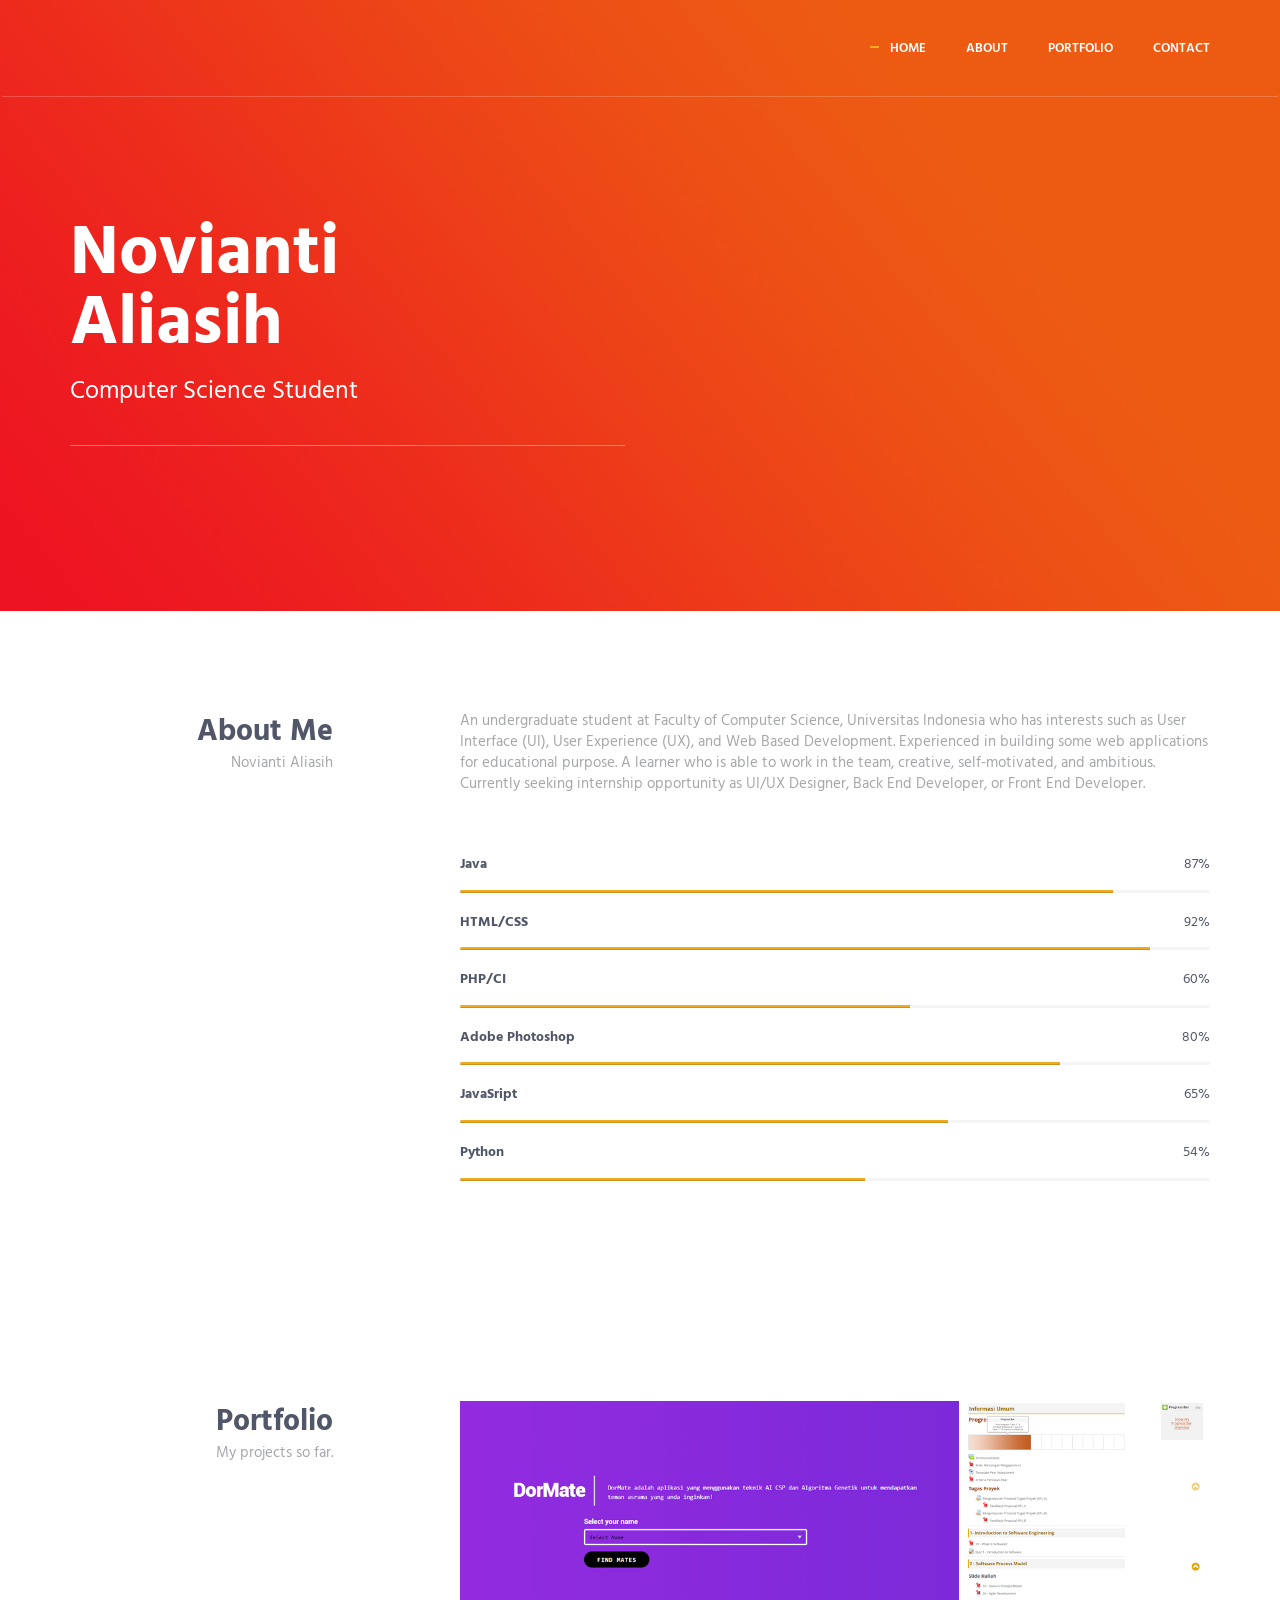
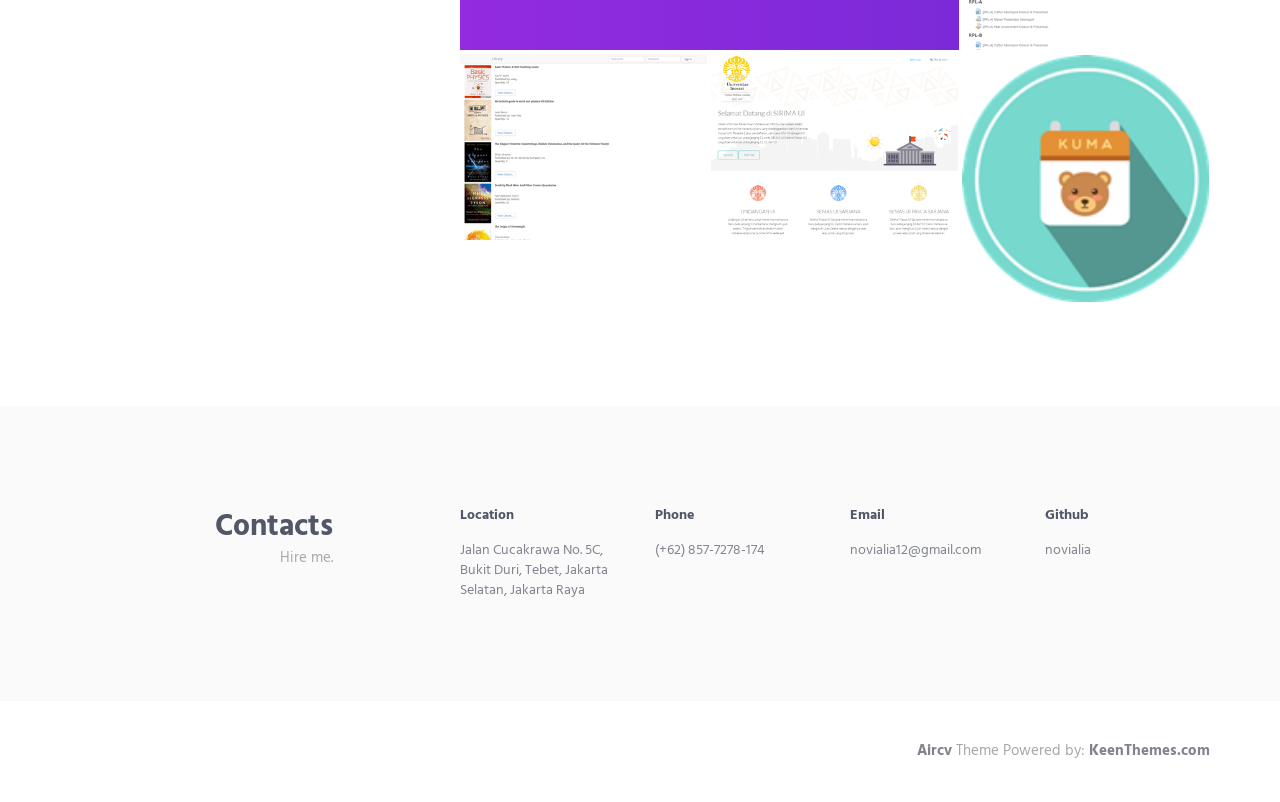
==== index.html @ d94bb540 "update specialties - portfolio" ====
<!DOCTYPE html>
<!-- ==============================
    Project:        Metronic "Aircv" Frontend Freebie - Responsive HTML Template Based On Twitter Bootstrap 3.3.4
    Version:        1.0
    Author:         KeenThemes
    Primary use:    Corporate, Business Themes.
    Email:          support@keenthemes.com
    Follow:         http://www.twitter.com/keenthemes
    Like:           http://www.facebook.com/keenthemes
    Website:        http://www.keenthemes.com
    Premium:        Premium Metronic Admin Theme: http://themeforest.net/item/metronic-responsive-admin-dashboard-template/4021469?ref=keenthemes
================================== -->
<html lang="en" class="no-js">
    <!-- BEGIN HEAD -->
    <head>
        <meta charset="utf-8"/>
        <title>Novianti Aliasih - Portfolio</title>
        <meta http-equiv="X-UA-Compatible" content="IE=edge">
        <meta content="width=device-width, initial-scale=1" name="viewport"/>
        <meta content="" name="description"/>
        <meta content="" name="author"/>

        <!-- GLOBAL MANDATORY STYLES -->
        <link href="http://fonts.googleapis.com/css?family=Hind:300,400,500,600,700" rel="stylesheet" type="text/css">
        <link href="vendor/simple-line-icons/css/simple-line-icons.css" rel="stylesheet" type="text/css"/>
        <link href="vendor/bootstrap/css/bootstrap.min.css" rel="stylesheet" type="text/css"/>

        <!-- PAGE LEVEL PLUGIN STYLES -->
        <link href="css/animate.css" rel="stylesheet">

        <!-- THEME STYLES -->
        <link href="css/layout.min.css" rel="stylesheet" type="text/css"/>

        <!-- Favicon -->
        <link rel="shortcut icon" href="favicon.ico"/>
    </head>
    <!-- END HEAD -->

    <!-- BODY -->
    <body id="body" data-spy="scroll" data-target=".header">

        <!--========== HEADER ==========-->
        <header class="header navbar-fixed-top">
            <!-- Navbar -->
            <nav class="navbar" role="navigation">
                <div class="container">
                    <!-- Brand and toggle get grouped for better mobile display -->
                    <div class="menu-container js_nav-item">
                        <button type="button" class="navbar-toggle" data-toggle="collapse" data-target=".nav-collapse">
                            <span class="sr-only">Toggle navigation</span>
                            <span class="toggle-icon"></span>
                        </button>

                        <!-- Logo -->
                        <!-- End Logo -->
                    </div>

                    <!-- Collect the nav links, forms, and other content for toggling -->
                    <div class="collapse navbar-collapse nav-collapse">
                        <div class="menu-container">
                            <ul class="nav navbar-nav navbar-nav-right">
                                <li class="js_nav-item nav-item"><a class="nav-item-child nav-item-hover" href="#body">Home</a></li>
                                <li class="js_nav-item nav-item"><a class="nav-item-child nav-item-hover" href="#about">About</a></li>
                                <li class="js_nav-item nav-item"><a class="nav-item-child nav-item-hover" href="#work">Portfolio</a></li>
                                <li class="js_nav-item nav-item"><a class="nav-item-child nav-item-hover" href="#contact">Contact</a></li>
                            </ul>
                        </div>
                    </div>
                    <!-- End Navbar Collapse -->
                </div>
            </nav>
            <!-- Navbar -->
        </header>
        <!--========== END HEADER ==========-->

        <!--========== SLIDER ==========-->
        <div class="promo-block parallax-window" data-parallax="scroll" data-image-src="img/1920x1080/aaa.png">
            <div class="container">
                <div class="row">
                    <div class="col-sm-6">
                        <div class="promo-block-divider">
                            <h1 class="promo-block-title">Novianti <br/> Aliasih</h1>
                            <p class="promo-block-text">Computer Science Student</p>
                        </div>
                        <!-- <ul class="list-inline">
                            <li><a href="https://twitter.com/keenthemes" class="social-icons"><i class="icon-social-facebook"></i></a></li>
                            <li><a href="https://twitter.com/keenthemes" class="social-icons"><i class="icon-social-twitter"></i></a></li>
                            <li><a href="https://dribbble.com/keenthemes" class="social-icons"><i class="icon-social-dribbble"></i></a></li>
                            <li><a href="https://www.behance.net/keenthemes" class="social-icons"><i class="icon-social-behance"></i></a></li>
                            <li><a href="https://www.behance.net/keenthemes" class="social-icons"><i class="icon-social-linkedin"></i></a></li>
                        </ul> -->
                    </div>
                </div>
                <!--// end row -->
            </div>
        </div>
        <!--========== SLIDER ==========-->

        <!--========== PAGE LAYOUT ==========-->
        <!-- About -->
        <div id="about">
            <div class="container content-lg">
                <div class="row">
                    <div class="col-sm-3 sm-margin-b-30">
                        <div class="text-right sm-text-left">
                            <h2 class="margin-b-0">About Me</h2>
                            <p>Novianti Aliasih</p>
                        </div>
                    </div>
                    <div class="col-sm-8 col-sm-offset-1">
                        <div class="margin-b-60">
                            <p>An undergraduate student at Faculty of Computer Science, Universitas Indonesia who has interests such as User Interface (UI), User Experience (UX), and Web Based Development. Experienced in building some web applications for educational purpose. A learner who is able to work in the team, creative, self-motivated, and ambitious. Currently seeking internship opportunity as UI/UX Designer, Back End Developer, or Front End Developer. 
</p>
                        </div>

                        <!-- Progress Box -->
                        <div class="progress-box">
                            <h5>Java <span class="color-heading pull-right">87%</span></h5>
                            <div class="progress">
                                <div class="progress-bar bg-color-base" role="progressbar" data-width="87"></div>
                            </div>
                        </div>
                        <div class="progress-box">
                            <h5>HTML/CSS <span class="color-heading pull-right">92%</span></h5>
                            <div class="progress">
                                <div class="progress-bar bg-color-base" role="progressbar" data-width="92"></div>
                            </div>
                        </div>
                        <div class="progress-box">
                            <h5>PHP/CI <span class="color-heading pull-right">60%</span></h5>
                            <div class="progress">
                                <div class="progress-bar bg-color-base" role="progressbar" data-width="60"></div>
                            </div>
                        </div>
                        <div class="progress-box">
                            <h5>Adobe Photoshop <span class="color-heading pull-right">80%</span></h5>
                            <div class="progress">
                                <div class="progress-bar bg-color-base" role="progressbar" data-width="80"></div>
                            </div>
                        </div>
                        <div class="progress-box">
                            <h5>JavaSript <span class="color-heading pull-right">65%</span></h5>
                            <div class="progress">
                                <div class="progress-bar bg-color-base" role="progressbar" data-width="65"></div>
                            </div>
                        </div>
                        <div class="progress-box">
                            <h5>Python <span class="color-heading pull-right">54%</span></h5>
                            <div class="progress">
                                <div class="progress-bar bg-color-base" role="progressbar" data-width="54"></div>
                            </div>
                        </div>
                        <!-- End Progress Box -->
                    </div>
                </div>
                <!--// end row -->
            </div>
        </div>
        <!-- End About -->

        <!-- Experience -->
        <!-- End Experience -->

        <!-- Work -->
        <div id="work">
            <div class="container content-lg">
                <div class="row">
                    <div class="col-sm-3 sm-margin-b-30">
                        <div class="text-right sm-text-left">
                            <h2 class="margin-b-0">Portfolio</h2>
                            <p>My projects so far.</p>
                        </div>
                    </div>
                    <div class="col-sm-8 col-sm-offset-1">
                        <!-- Masonry Grid -->
                        <div class="masonry-grid row row-space-2">
                            <div class="masonry-grid-sizer col-xs-6 col-sm-6 col-md-1"></div>
                            <div class="masonry-grid-item col-xs-12 col-sm-6 col-md-8 margin-b-4">
                                <!-- Work -->
                                <div class="work work-popup-trigger">
                                    <div class="work-overlay">
                                        <img class="full-width img-responsive" src="img/800x400/dormate.png" alt="Portfolio Image">
                                    </div>
                                    <div class="work-popup-overlay">
                                        <div class="work-popup-content">
                                            <a href="javascript:void(0);" class="work-popup-close">Hide</a>
                                            <div class="margin-b-30">
                                                <h3 class="margin-b-5">DorMate</h3>
                                                <span>Web application.</span>
                                            </div>
                                            <div class="row">
                                                <div class="col-sm-12 sm-margin-b-20">
                                                    <!-- <div class="margin-t-10 sm-margin-t-0"> -->
                                                        <p>DorMate is a web-based application that gives student a recommendation of other students who meet the criteria as a dorm mate (dorm mate) based on the level of compatibilities that each student desires. This application is made for a course porject, which is Intelligent System, using Java, HTML/CSS, Spring, and Miligram. I contributed as Back End Developer.</p>
                                                        <p>Date: Sep - Nov 2017 </p>
                                                        <ul class="list-inline work-popup-tag">
                                                            <li class="work-popup-tag-item"><a class="work-popup-tag-link" href="https://github.com/novialia/Turtlez">Github</a></li>
                                                        </ul>
                                                    <!-- </div> -->
                                                </div>
                                            </div>
                                        </div>
                                    </div>
                                </div>
                                <!-- End Work -->
                            </div>
                            <div class="masonry-grid-item col-xs-12 col-sm-6 col-md-4 margin-b-4">
                                <!-- Work -->
                                <div class="work work-popup-trigger">
                                    <div class="work-overlay">
                                        <img class="full-width img-responsive" src="img/397x400/artboard.png" alt="Portfolio Image">
                                    </div>
                                    <div class="work-popup-overlay">
                                        <div class="work-popup-content">
                                            <a href="javascript:void(0);" class="work-popup-close">Hide</a>
                                            <div class="margin-b-30">
                                                <h3 class="margin-b-5">Plugin SCELE Fasilkom UI</h3>
                                                <span>UI/UX Designer</span>
                                            </div>
                                            <div class="row">
                                                <div class="col-sm-12 sm-margin-b-20">
                                                    <!-- <div class="margin-t-10 sm-margin-t-0"> -->
                                                        <p>A click-able prototype (mock-up) of SCELE Fasilkom UI which featured a brand new designed plug-in of Students Progress and Notifications based on Moodle's tools. This prototype is made for a course porject, which is Computer-Assisted Language Learning, using Marvelapp.com. I contributed as UI/UX Designer.</p>
                                                        <p>Date: Sep - Dec 2017</p>
                                                        <ul class="list-inline work-popup-tag">
                                                            <li class="work-popup-tag-item"><a class="work-popup-tag-link" href="https://marvelapp.com/48icdab">Prototype</a></li>
                                                        </ul>
                                   <!--                  </div> -->
                                                </div>
                                                <div class="col-sm-4">
                                                    <div class="margin-t-10 sm-margin-t-0">
                                                    </div>
                                                </div>
                                            </div>
                                        </div>
                                    </div>
                                </div>
                                <!-- End Work -->
                            </div>
                            <div class="masonry-grid-item col-xs-12 col-sm-6 col-md-4 md-margin-b-4">
                                <!-- Work -->
                                <!-- End Work -->
                            </div>
                            <div class="masonry-grid-item col-xs-12 col-sm-6 col-md-4 md-margin-b-4">
                                <!-- Work -->
                                <div class="work work-popup-trigger">
                                    <div class="work-overlay">
                                        <img class="full-width img-responsive" src="img/397x300/ppw.png" alt="Portfolio Image">
                                    </div>
                                    <div class="work-popup-overlay">
                                        <div class="work-popup-content">
                                            <a href="javascript:void(0);" class="work-popup-close">Hide</a>
                                            <div class="margin-b-30">
                                                <h3 class="margin-b-5">Library</h3>
                                                <span>Web application</span>
                                            </div>
                                            <div class="row">
                                                <div class="col-sm-12 sm-margin-b-20">
                                                     <p>Library is a web-based application that lets you add, borrow and return books based on your role and the database. This application is made for a course porject, which is Web Programming, using HTML/CSS, PHP, and CI. I contributed as Back End and Front End Developer. </p>
                                                        <p>Date: Dec 2016</p>
                                                        <ul class="list-inline work-popup-tag">
                                                            <li class="work-popup-tag-item"><a class="work-popup-tag-link" href="https://github.com/novialia/PPW_Library">Github</a></li>
                                                        </ul>
                                                </div>
                                                <div class="col-sm-4">
                                                </div>
                                            </div>
                                        </div>
                                    </div>
                                </div>
                                <!-- End Work -->
                            </div>
                            <div class="masonry-grid-item col-xs-12 col-sm-6 col-md-4">
                                <!-- Work -->
                                <div class="work work-popup-trigger">
                                    <div class="work-overlay">
                                        <img class="full-width img-responsive" src="img/397x300/sirima.png" alt="Portfolio Image">
                                    </div>
                                    <div class="work-popup-overlay">
                                        <div class="work-popup-content">
                                            <a href="javascript:void(0);" class="work-popup-close">Hide</a>
                                            <div class="margin-b-30">
                                                <h3 class="margin-b-5">SIRIMA UI</h3>
                                                <span>Web application</span>
                                            </div>
                                            <div class="row">
                                                <div class="col-sm-12 sm-margin-b-20">
                                                        <p>The Student Acceptance Information System (SIRIMA) is a web-based application made for a new student enrollment system. This application is made for a course porject, which is System Database, using Java, HTML/CSS, Materialize, PHP, and SQL. I contributed as Back End Developer.</p>
                                                        <p>Date: May 2017</p>
                                                        <ul class="list-inline work-popup-tag">
                                                            <li class="work-popup-tag-item"><a class="work-popup-tag-link" href="https://github.com/faridansa/TKBasdat">Github</a></li>
                                                        </ul>
                                                </div>
                                                <div class="col-sm-4">
                                                    <div class="margin-t-10 sm-margin-t-0">
                                                    </div>
                                                </div>
                                            </div>
                                        </div>
                                    </div>
                                </div>
                                <!-- End Work -->
                            </div>
                            <div class="masonry-grid-item col-xs-12 col-sm-6 col-md-4 margin-b-4">
                                <!-- Work -->
                                <div class="work work-popup-trigger">
                                    <div class="work-overlay">
                                        <img class="full-width img-responsive" src="img/397x300/kumalogo.png" alt="Portfolio Image">
                                    </div>
                                    <div class="work-popup-overlay">
                                        <div class="work-popup-content">
                                            <a href="javascript:void(0);" class="work-popup-close">Hide</a>
                                            <div class="margin-b-30">
                                                <h3 class="margin-b-5">KUMA LINE Chatbot</h3>
                                                <span>UI/UX Designer</span>
                                            </div>
                                            <div class="row">
                                                <div class="col-sm-12 sm-margin-b-20">
                                                    <!-- <div class="margin-t-10 sm-margin-t-0"> -->
                                                        <p>A click-able prototype (mock-up) of KUMA LINE Chatbot which is a NLP based chatbot for finding recommendations of perfect meeting schedule based on users daily schedules by performing an algorithm. This prototype is made for a course porject, which is Software Project, using Marvelapp.com. I contributed as UI/UX Designer.</p>
                                                        <p>Date: Sep - Dec 2017</p>
                                                        <ul class="list-inline work-popup-tag">
                                                            <li class="work-popup-tag-item"><a class="work-popup-tag-link" href="https://marvelapp.com/4g930ej">Prototype</a></li>
                                                            <li class="work-popup-tag-item"><a class="work-popup-tag-link" href="https://gitlab.com/PPL2018csui/Kelas-A/Kel-6/">Gitlab</a></li>
                                                        </ul>
                                   <!--                  </div> -->
                                                </div>
                                                <div class="col-sm-4">
                                                    <div class="margin-t-10 sm-margin-t-0">
                                                    </div>
                                                </div>
                                            </div>
                                        </div>
                                    </div>
                                </div>
                                <!-- End Work -->
                            </div>
                        </div>
                        <!-- End Masonry Grid -->
                    </div>
                </div>
                <!--// end row -->
            </div>
        </div>
        <!-- End Work -->
            
        <!-- Contact -->
        <div id="contact">
            <div class="bg-color-sky-light">
                <div class="container content-lg">
                    <div class="row">
                        <div class="col-sm-3 sm-margin-b-30">
                            <div class="text-right sm-text-left">
                                <h2 class="margin-b-0">Contacts</h2>
                                <p>Hire me.</p>
                            </div>
                        </div>
                        <div class="col-sm-8 col-sm-offset-1">
                            <div class="row">
                                <div class="col-md-3 col-xs-6 md-margin-b-30">
                                    <h5>Location</h5>
                                    <a href="http://keenthemes.com/">Jalan Cucakrawa No. 5C, Bukit Duri, Tebet, 
                                    Jakarta Selatan, Jakarta Raya</a>
                                </div>
                                <div class="col-md-3 col-xs-6 md-margin-b-30">
                                    <h5>Phone</h5>
                                    <a href="http://keenthemes.com/">(+62) 857-7278-174</a>
                                </div>
                                <div class="col-md-3 col-xs-6">
                                    <h5>Email</h5>
                                    <a href="mailto:novialia12@gmail.com">novialia12@gmail.com</a>
                                </div>
                                <div class="col-md-3 col-xs-6">
                                    <h5>Github</h5>
                                    <a href="https://github.com/novialia">novialia</a>
                                </div>
                            </div>
                        </div>
                    </div>
                    <!--// end row -->
                </div>
            </div>
        </div>
        <!-- End Contact -->
        <!--========== END PAGE LAYOUT ==========-->

        <!--========== FOOTER ==========-->
        <footer class="footer">
            <div class="content container">
                <div class="row">
                    <div class="col-xs-6">
<!--                         <img class="footer-logo" src="img/logo-dark.png" alt="Aircv Logo"> -->
                    </div>
                    <div class="col-xs-6 text-right sm-text-left">
                        <p class="margin-b-0"><a class="fweight-700"">Aircv</a> Theme Powered by: <a class="fweight-700" href="http://www.keenthemes.com/">KeenThemes.com</a></p>
                    </div>
                </div>
                <!--// end row -->
            </div>
        </footer>
        <!--========== END FOOTER ==========-->

        <!-- Back To Top -->
        <a href="javascript:void(0);" class="js-back-to-top back-to-top">Top</a>

        <!-- JAVASCRIPTS(Load javascripts at bottom, this will reduce page load time) -->
        <!-- CORE PLUGINS -->
        <script src="vendor/jquery.min.js" type="text/javascript"></script>
        <script src="vendor/jquery-migrate.min.js" type="text/javascript"></script>
        <script src="vendor/bootstrap/js/bootstrap.min.js" type="text/javascript"></script>

        <!-- PAGE LEVEL PLUGINS -->
        <script src="vendor/jquery.easing.js" type="text/javascript"></script>
        <script src="vendor/jquery.back-to-top.js" type="text/javascript"></script>
        <script src="vendor/jquery.smooth-scroll.js" type="text/javascript"></script>
        <script src="vendor/jquery.wow.min.js" type="text/javascript"></script>
        <script src="vendor/jquery.parallax.min.js" type="text/javascript"></script>
        <script src="vendor/jquery.appear.js" type="text/javascript"></script>
        <script src="vendor/masonry/jquery.masonry.pkgd.min.js" type="text/javascript"></script>
        <script src="vendor/masonry/imagesloaded.pkgd.min.js" type="text/javascript"></script>

        <!-- PAGE LEVEL SCRIPTS -->
        <script src="js/layout.min.js" type="text/javascript"></script>
        <script src="js/components/progress-bar.min.js" type="text/javascript"></script>
        <script src="js/components/masonry.min.js" type="text/javascript"></script>
        <script src="js/components/wow.min.js" type="text/javascript"></script>

    </body>
    <!-- END BODY -->
</html>
---- css/layout.min.css ----
.link,body{position:relative;font-family:Hind,sans-serif}.btn-theme,p{line-height:1.4}.btn-theme.active.focus,.btn-theme.active:focus,.btn-theme.focus,.btn-theme:active.focus,.btn-theme:active:focus,.btn-theme:focus,:active,:focus,a,a:active,a:focus,a:hover{outline:0}.btn-theme:hover,.progress-box .progress-bar{transition-property:all;transition-timing-function:cubic-bezier(.7,1,.7,1)}.header .nav-item-child,.link,a,body,em,h1,h2,h3,h4,h5,h6,li,li a,p,span{font-family:Hind,sans-serif}.header .nav-item-hover:after,.link:after,.work .work-overlay:before{content:" "}.back-to-top,.header .nav-item-child,.link{text-transform:uppercase}.back-to-top:focus,.back-to-top:hover,.btn-theme.focus,.btn-theme:focus,.btn-theme:hover,.content-wrapper-link,.header .logo-wrap:focus,.header .logo-wrap:hover,a:active,a:focus,a:hover,h1>a:focus,h2>a:focus,h3>a:focus,h4>a:focus,h5>a:focus,h6>a:focus{text-decoration:none}.container-full-width:after,.container-sm:after{clear:both}html{overflow-x:hidden}body,html,html a{-webkit-font-smoothing:antialiased}p{font-size:15px;font-weight:400;color:#a6a7aa;margin-bottom:15px}em,li,li a{font-size:16px;font-weight:500;color:#515769}a{color:#81848f}a:active,a:focus,a:hover{color:#999caa}.link{font-size:13px;font-weight:600}.back-to-top,.form-control,span{font-weight:400}.link:after{position:absolute;top:8px;right:-15px;width:9px;height:2px;background:#EEAA22}span{font-size:14px;color:#bfc1c7}h1,h2,h3,h4,h5,h6{font-weight:700;color:#515769;line-height:1.4;margin:0 0 15px}h1>a,h2>a,h3>a,h4>a,h5>a,h6>a{color:#515769}h1>a:hover,h2>a:hover,h3>a:hover,h4>a:hover,h5>a:hover,h6>a:hover{color:#999caa;text-decoration:none}h1{font-size:40px}h2{font-size:30px}h3,h4{font-size:22px}::selection{color:#fff;background:#EEAA22;text-shadow:none}::-webkit-selection{color:#fff;background:#EEAA22;text-shadow:none}::-moz-selection{color:#fff;background:#EEAA22;text-shadow:none}.section-seperator{border-bottom:1px solid #edf0f2}.content-wrapper-link{position:absolute;top:0;left:0;right:0;bottom:0;display:block;z-index:3}.btn-icon,.btn-theme,.work{position:relative}.btn-theme,.social-icons{display:inline-block;vertical-align:middle;text-align:center}.btn-theme{background-image:none;border-style:solid;white-space:nowrap;-ms-touch-action:manipulation;touch-action:manipulation;cursor:pointer;-webkit-user-select:none;-moz-user-select:none;-ms-user-select:none;user-select:none}.btn-theme:hover{transition-duration:.3s}.btn-theme.active,.btn-theme:active{background-image:none;outline:0}.btn-theme.disabled,.btn-theme[disabled],fieldset[disabled] .btn-theme{cursor:not-allowed;box-shadow:none;opacity:.65;pointer-events:none}.btn-icon{top:1px;margin-right:10px}.btn-white-bg{color:#515769;background:#fff;border-color:transparent;border-width:0}.btn-white-bg.focus,.btn-white-bg:focus,.btn-white-bg:hover{color:#fff;background:#EEAA22;border-color:transparent}.btn-white-brd{color:#fff;background:0 0;border-color:#fff;border-width:2px}.btn-white-brd.focus,.btn-white-brd:focus,.btn-white-brd:hover{color:#515769;background:#fff;border-color:#fff}.btn-default-bg{color:#515769;background:#f3f4f5;border-color:transparent;border-width:0}.btn-default-bg.focus,.btn-default-bg:focus,.btn-default-bg:hover{color:#fff;background:#EEAA22;border-color:transparent}.btn-theme-sm{font-size:13px;font-weight:600;padding:15px 40px}.btn-theme-md{font-size:15px;font-weight:600;padding:20px 30px}.progress-box .progress{box-shadow:none;height:3px}.progress-box .progress-bar{transition-duration:2s}.social-icons{width:40px;height:40px;font-size:16px;color:#fff;border-radius:50%;padding:11px;transition-duration:.3s;transition-property:all;transition-timing-function:cubic-bezier(.7,1,.7,1)}.work .work-overlay:before,.work .work-popup-overlay{top:0;width:100%;height:100%;transition-property:all;transition-timing-function:cubic-bezier(.7,1,.7,1);transition-duration:.3s;left:0}.social-icons:hover{color:#515769;background:#fff;transition-duration:.3s;transition-property:all;transition-timing-function:cubic-bezier(.7,1,.7,1)}.promo-block{padding:220px 0 130px}.promo-block .promo-block-title{font-size:70px;color:#fff;line-height:1}@media (max-width:480px){.promo-block .promo-block-title{font-size:50px}}.promo-block .promo-block-text{font-size:25px;color:#fff}.promo-block .promo-block-divider{border-bottom:1px solid rgba(255,255,255,.4);padding-bottom:20px;margin-bottom:35px}.service{background:#fff;padding:30px}.service .service-element,.service .service-info{-webkit-transform:translate3d(0,0,0);-moz-transform:translate3d(0,0,0);transform:translate3d(0,0,0);transition-duration:.3s;transition-property:all;transition-timing-function:cubic-bezier(.7,1,.7,1)}.service .service-icon{display:block;font-size:30px;color:#999caa;margin-bottom:30px}.service:hover .service-element{opacity:0;-webkit-transform:translate3d(0,-100%,0);-moz-transform:translate3d(0,-100%,0);transform:translate3d(0,-100%,0);transition-duration:.3s;transition-property:all;transition-timing-function:cubic-bezier(.7,1,.7,1)}.service:hover .service-info{-webkit-transform:translate3d(0,-30%,0);-moz-transform:translate3d(0,-30%,0);transform:translate3d(0,-30%,0);transition-duration:.3s;transition-property:all;transition-timing-function:cubic-bezier(.7,1,.7,1)}.work{display:block}.work .work-overlay{position:relative;cursor:pointer}.work .work-overlay:before{position:absolute;background:0 0}.work:hover .work-overlay:before{background:rgba(0,0,0,.5);transition-duration:.3s;transition-property:all;transition-timing-function:cubic-bezier(.7,1,.7,1)}.work .work-popup-overlay{position:fixed;right:0;z-index:99999;opacity:0;visibility:hidden;-webkit-backface-visibility:hidden;backface-visibility:hidden;overflow-x:hidden;background:rgba(81,87,105,.4)}.work .work-popup-overlay-show{opacity:1;visibility:visible;-webkit-backface-visibility:visible;backface-visibility:visible;transition-duration:.3s;transition-property:all;transition-timing-function:cubic-bezier(.7,1,.7,1)}.work .work-popup-content{position:absolute;top:50%;left:0;right:0;width:730px;height:auto;display:block;background:#fff;padding:30px;margin:0 auto;-webkit-transform:translate3d(0,-50%,0);-moz-transform:translate3d(0,-50%,0);transform:translate3d(0,-50%,0)}.header .logo-img,.header .logo-img-main,.header .logo-wrap{display:inline-block}.work .work-popup-content-divider{border-right:1px solid #cdcecf}@media (max-width:768px){.work .work-popup-content{width:95%}.work .work-popup-content-divider{border-right:none;border-bottom:1px solid #cdcecf}}.work .work-popup-close{float:right;font-size:13px;font-weight:700;color:#c5c6cb;transition-duration:.3s;transition-property:all;transition-timing-function:cubic-bezier(.7,1,.7,1)}.work .work-popup-close:hover{color:#aaacb3;transition-duration:.3s;transition-property:all;transition-timing-function:cubic-bezier(.7,1,.7,1)}.work .work-popup-tag{margin:0}.work .work-popup-tag-item{padding:0 2px}.work .work-popup-tag-link{font-size:13px}.footer .footer-logo{width:64px;height:auto}.navbar-fixed-top .navbar-collapse{max-height:100%}.header .navbar{margin-bottom:0;border-bottom:1px solid rgba(255,255,255,.2);transition-duration:.3s;transition-property:all;transition-timing-function:cubic-bezier(.7,1,.7,1)}.header .navbar-toggle{width:25px;height:25px;border:none;padding:0;margin:35px 0}.header .navbar-toggle .toggle-icon{position:relative;width:21px;height:1px;display:inline-block;background:#515769;transition-duration:.3s;transition-property:all;transition-timing-function:cubic-bezier(.7,1,.7,1)}.header .navbar-toggle .toggle-icon:after,.header .navbar-toggle .toggle-icon:before{position:absolute;left:0;background:#515769;content:" "}.header .navbar-toggle .toggle-icon:before{width:10px;height:1px;bottom:10px;-webkit-transform:rotate(0);-moz-transform:rotate(0);transform:rotate(0);transition-duration:.3s;transition-property:all;transition-timing-function:cubic-bezier(.7,1,.7,1)}.header .navbar-toggle .toggle-icon:after{width:16px;height:1px;top:-5px;-webkit-transform:rotate(0);-moz-transform:rotate(0);transform:rotate(0);transition-duration:.3s;transition-property:all;transition-timing-function:cubic-bezier(.7,1,.7,1)}.header .navbar-toggle:hover .toggle-icon{background:#EEAA22;transition-duration:.3s;transition-property:all;transition-timing-function:cubic-bezier(.7,1,.7,1)}.header .navbar-toggle:hover .toggle-icon:after,.header .navbar-toggle:hover .toggle-icon:before{width:21px;height:1px;background:#EEAA22;transition-duration:.3s;transition-property:all;transition-timing-function:cubic-bezier(.7,1,.7,1)}.header .logo-img-active,.header .logo-img-main,.header .nav-item.active .nav-item-hover:after,.header .nav-item:hover .nav-item-hover:after{transition-duration:.4s;transition-property:all;transition-timing-function:cubic-bezier(.7,1,.7,1)}.header .navbar-toggle:hover .toggle-icon.is-clicked{background:rgba(81,87,105,0)}.header .logo{width:100px;height:100px;float:left;max-height:95px;line-height:65px}.header .logo-wrap{padding:15px 0}.header .logo-img{width:64px;height:auto;max-width:100%;max-height:100%;vertical-align:middle}.header .logo-img-active{display:none}.header .nav-item,.header .nav-item-child{display:block;position:relative}.header .navbar-nav{padding-left:0;margin-bottom:0;list-style:none}.header .nav-item:last-child .nav-item-child{padding-right:0}.header .nav-item.active .nav-item-hover:after,.header .nav-item:hover .nav-item-hover:after{opacity:1}.header .nav-item-child{font-size:13px;font-weight:600;color:#fff;line-height:55px;padding:20px;transition-duration:.3s;transition-property:all;transition-timing-function:cubic-bezier(.7,1,.7,1)}.header .nav-item-child:focus,.header .nav-item-child:hover{background:inherit}.header .nav-item-hover{position:relative}.header .nav-item-hover:after{position:absolute;top:45px;left:0;width:9px;height:2px;background:#EEAA22;opacity:0;transition-duration:.4s;transition-property:all;transition-timing-function:cubic-bezier(.7,1,.7,1)}@media (max-width:991px){.header{background:#fff}.header .navbar-toggle{display:block}.header .navbar-collapse.collapse{display:none!important}.header .navbar-collapse.collapse.in{display:block!important}.header .nav-collapse{padding-left:0;padding-right:0}.header .navbar-nav{margin:0;float:none}.header .navbar-nav .nav-item{float:none}.header .menu-container:after,.header .menu-container:before{content:" ";display:table}.header .menu-container:after{clear:both}.header .logo .logo-img-main{display:none}.header .logo .logo-img-active{display:inline-block}.header .nav-item-child{color:#515769;line-height:1.4;padding:12px 12px 12px 15px}.header .nav-item-hover:after{position:absolute;top:19px}}@media (max-width:767px){.header .menu-container{padding-left:15px;padding-right:15px;margin-left:0;margin-right:0}.header .navbar>.container,.header .navbar>.container>.nav-collapse{padding-left:0;padding-right:0;margin-left:0;margin-right:0}.header .navbar>.container{width:auto}}@media (min-width:992px){.header .navbar-nav-right{float:right}.page-on-scroll .header .navbar{background:#fff;border-bottom-color:#f0f0f0;transition-duration:.3s;transition-property:all;transition-timing-function:cubic-bezier(.7,1,.7,1)}.page-on-scroll .header .logo-img-active,.page-on-scroll .header .logo-img-main{transition-duration:.4s;transition-property:all;transition-timing-function:cubic-bezier(.7,1,.7,1)}.page-on-scroll .header .logo-img-main{display:none}.page-on-scroll .header .logo-img-active{display:inline-block}.page-on-scroll .header .nav-item-child{color:#515769;transition-duration:.3s;transition-property:all;transition-timing-function:cubic-bezier(.7,1,.7,1)}}.back-to-top,.back-to-top:hover{color:#fff;transition-property:all;transition-timing-function:cubic-bezier(.7,1,.7,1)}.back-to-top{position:fixed;right:10px;bottom:10px;display:inline-block;z-index:9;width:40px;height:40px;font-size:11px;text-align:center;line-height:3;letter-spacing:1px;background:#515769;border-radius:3px;visibility:hidden;opacity:0;padding:5px;-webkit-transform:translate3d(0,50px,0);-moz-transform:translate3d(0,50px,0);transform:translate3d(0,50px,0);transition-duration:.3s}.container-full-width:after,.container-full-width:before,.container-sm:after,.container-sm:before{content:" ";display:table}.back-to-top:hover{transition-duration:.3s}.back-to-top.back-to-top-is-visible{visibility:visible;opacity:.6;-webkit-transform:translate3d(0,0,0);-moz-transform:translate3d(0,0,0);transform:translate3d(0,0,0);transition-duration:.3s;transition-property:all;transition-timing-function:cubic-bezier(.7,1,.7,1)}.back-to-top.back-to-top-is-visible:hover{opacity:1;transition-duration:.3s;transition-property:all;transition-timing-function:cubic-bezier(.7,1,.7,1)}.back-to-top.back-to-top-fade-out{opacity:.4}.back-to-top.back-to-top-fade-out:hover{opacity:1;transition-duration:.3s;transition-property:all;transition-timing-function:cubic-bezier(.7,1,.7,1)}.form-control{height:50px;font-size:14px;color:#a6a7aa;background:#fafafa;border:none;box-shadow:none;border-radius:0;padding-left:15px}.form-control::-moz-placeholder{color:#a6a7aa}.form-control:-ms-input-placeholder{color:#a6a7aa}.form-control::-webkit-input-placeholder{color:#a6a7aa}.form-control:focus{color:#515769;box-shadow:none}.form-control:focus::-moz-placeholder{color:#515769}.form-control:focus:-ms-input-placeholder{color:#515769}.form-control:focus::-webkit-input-placeholder{color:#515769}.color-base{color:#EEAA22!important}.color-white{color:#fff!important}.color-heading{color:#515769!important}.color-subtitle{color:#a6a7aa!important}.color-link{color:#81848f!important}.color-link-hover{color:#999caa!important}.color-sky-light{color:#fafafa!important}.bg-color-base{background:#EEAA22!important}.bg-color-white{background:#fff!important}.bg-color-heading{background:#515769!important}.bg-color-subtitle{background:#a6a7aa!important}.bg-color-link{background:#81848f!important}.bg-color-link-hover{background:#999caa!important}.bg-color-sky-light{background:#fafafa!important}.row-space-2{margin-right:-2px;margin-left:-2px}.container-full-width,.container-sm{margin-right:auto;margin-left:auto}.row-space-2>[class*=col-]{padding-left:2px;padding-right:2px}.container-sm{padding-right:15px;padding-left:15px}@media (min-width:768px){.container-sm{width:750px}}@media (min-width:1200px){.container-sm{width:970px}}.content{padding-top:40px;padding-bottom:40px}.content-sm{padding-top:60px;padding-bottom:60px}.content-md{padding-top:80px;padding-bottom:80px}.content-lg{padding-top:100px;padding-bottom:100px}.full-width{width:100%;height:auto}.fweight-300{font-weight:300!important}.fweight-400{font-weight:400!important}.fweight-500{font-weight:500!important}.fweight-600{font-weight:600!important}.fweight-700{font-weight:700!important}.margin-l-0{margin-left:0!important}.margin-l-5{margin-left:5px!important}.margin-l-10{margin-left:10px!important}.margin-l-20{margin-left:20px!important}.margin-r-0{margin-right:0!important}.margin-r-5{margin-right:5px!important}.margin-r-10{margin-right:10px!important}.margin-r-20{margin-right:20px!important}.margin-t-0{margin-top:0!important}.margin-t-5{margin-top:5px!important}.margin-t-10{margin-top:10px!important}.margin-t-20{margin-top:20px!important}.margin-t-30{margin-top:30px!important}.margin-t-40{margin-top:40px!important}.margin-t-50{margin-top:50px!important}.margin-t-60{margin-top:60px!important}.margin-b-0{margin-bottom:0!important}.margin-b-4{margin-bottom:4px!important}.margin-b-5{margin-bottom:5px!important}.margin-b-10{margin-bottom:10px!important}.margin-b-20{margin-bottom:20px!important}.margin-b-30{margin-bottom:30px!important}.margin-b-40{margin-bottom:40px!important}.margin-b-50{margin-bottom:50px!important}.margin-b-60{margin-bottom:60px!important}.margin-b-70{margin-bottom:70px!important}.margin-b-80{margin-bottom:80px!important}.margin-b-90{margin-bottom:90px!important}.margin-b-100{margin-bottom:100px!important}.height-100{height:100px!important}.height-200{height:200px!important}.height-300{height:300px!important}.height-400{height:400px!important}.height-500{height:500px!important}@media (max-width:992px){.md-margin-b-0{margin-bottom:0!important}.md-margin-b-4{margin-bottom:4px!important}.md-margin-b-5{margin-bottom:5px!important}.md-margin-b-10{margin-bottom:10px!important}.md-margin-b-20{margin-bottom:20px!important}.md-margin-b-30{margin-bottom:30px!important}.md-margin-b-40{margin-bottom:40px!important}.md-margin-b-50{margin-bottom:50px!important}.md-margin-b-60{margin-bottom:60px!important}.md-margin-b-70{margin-bottom:70px!important}.md-margin-b-80{margin-bottom:80px!important}.md-margin-b-90{margin-bottom:90px!important}.md-margin-b-100{margin-bottom:100px!important}.md-text-center{text-align:center}.md-text-left{text-align:left}.md-text-right{text-align:right}}@media (max-width:768px){.sm-margin-b-0{margin-bottom:0!important}.sm-margin-b-4{margin-bottom:4px!important}.sm-margin-b-5{margin-bottom:5px!important}.sm-margin-b-10{margin-bottom:10px!important}.sm-margin-b-20{margin-bottom:20px!important}.sm-margin-b-30{margin-bottom:30px!important}.sm-margin-b-40{margin-bottom:40px!important}.sm-margin-b-50{margin-bottom:50px!important}.sm-margin-b-60{margin-bottom:60px!important}.sm-margin-b-70{margin-bottom:70px!important}.sm-margin-b-80{margin-bottom:80px!important}.sm-margin-b-90{margin-bottom:90px!important}.sm-margin-b-100{margin-bottom:100px!important}.sm-text-center{text-align:center}.sm-text-left{text-align:left}.sm-text-right{text-align:right}}@media (max-width:480px){.xs-margin-b-0{margin-bottom:0!important}.xs-margin-b-4{margin-bottom:4px!important}.xs-margin-b-5{margin-bottom:5px!important}.xs-margin-b-10{margin-bottom:10px!important}.xs-margin-b-20{margin-bottom:20px!important}.xs-margin-b-30{margin-bottom:30px!important}.xs-margin-b-40{margin-bottom:40px!important}.xs-margin-b-50{margin-bottom:50px!important}.xs-margin-b-60{margin-bottom:60px!important}.xs-margin-b-70{margin-bottom:70px!important}.xs-margin-b-80{margin-bottom:80px!important}.xs-margin-b-90{margin-bottom:90px!important}.xs-margin-b-100{margin-bottom:100px!important}.xs-text-center{text-align:center}.xs-text-left{text-align:left}.xs-text-right{text-align:right}}
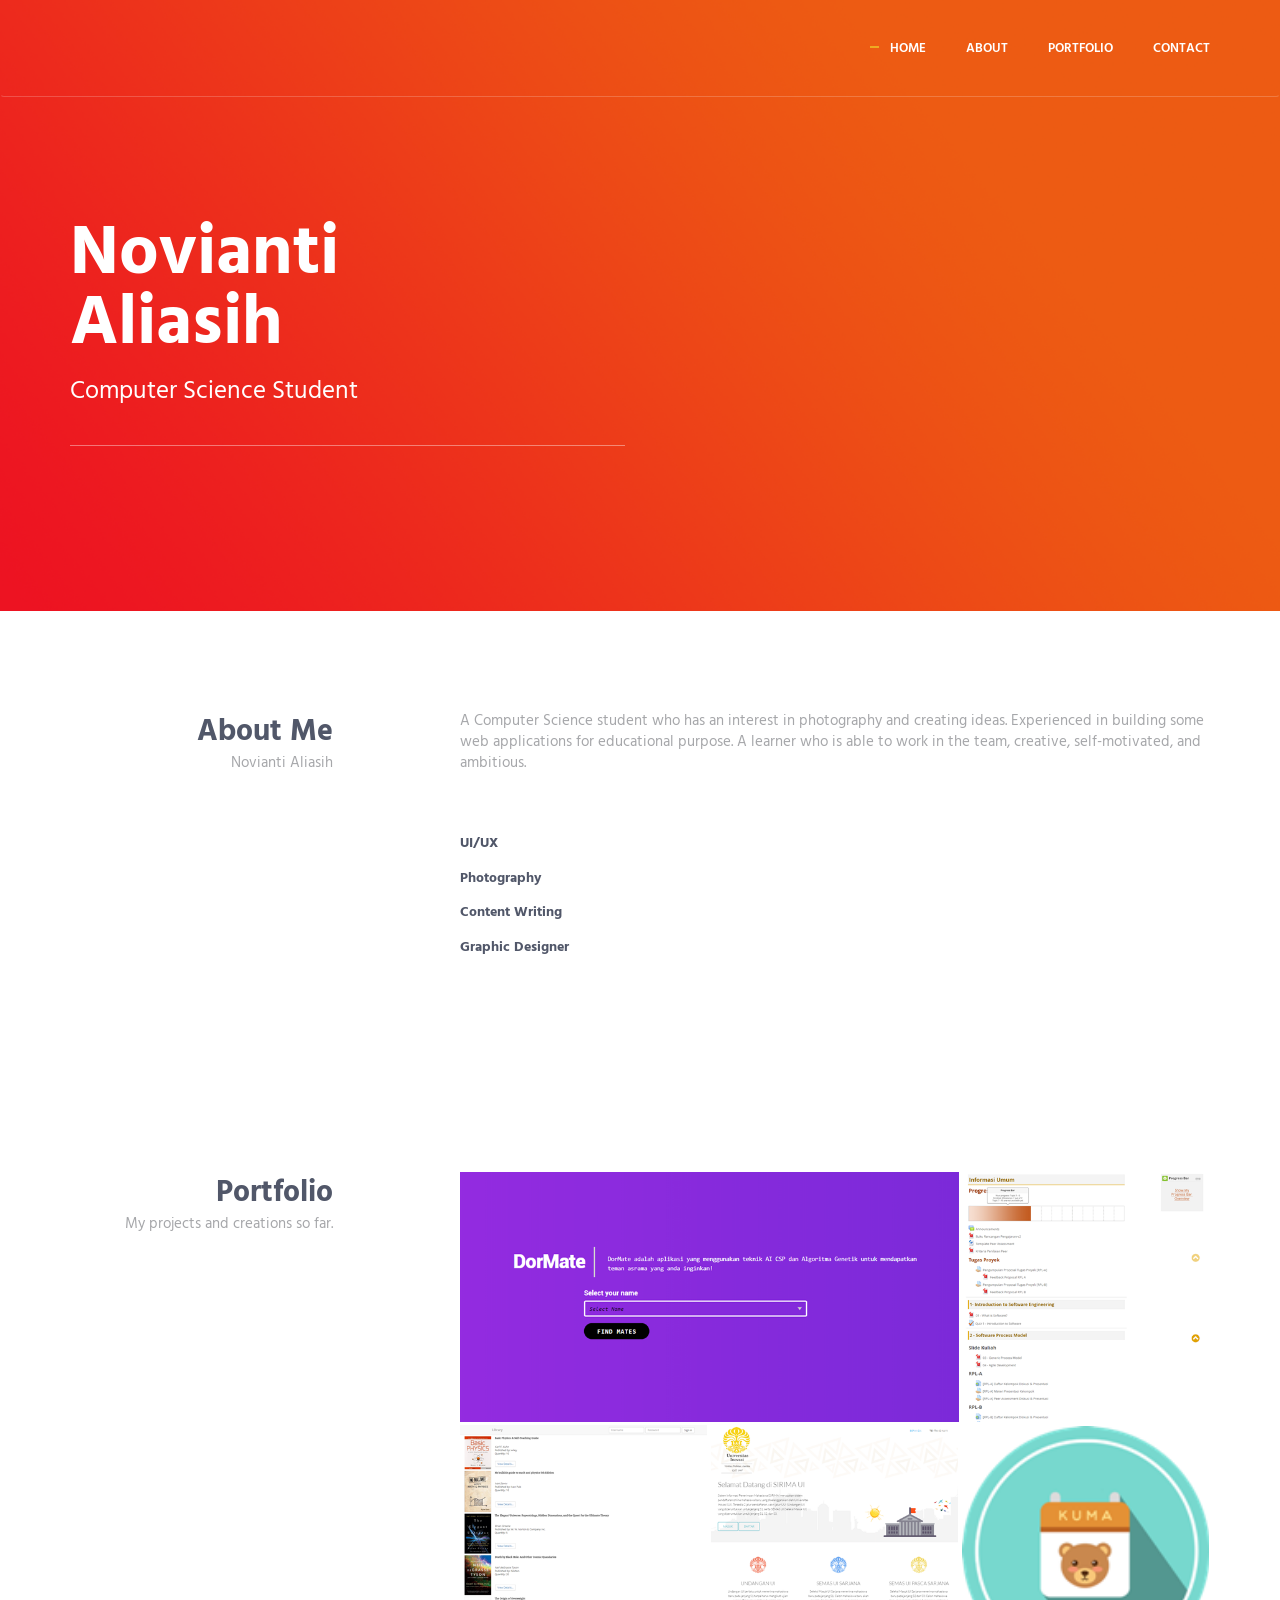
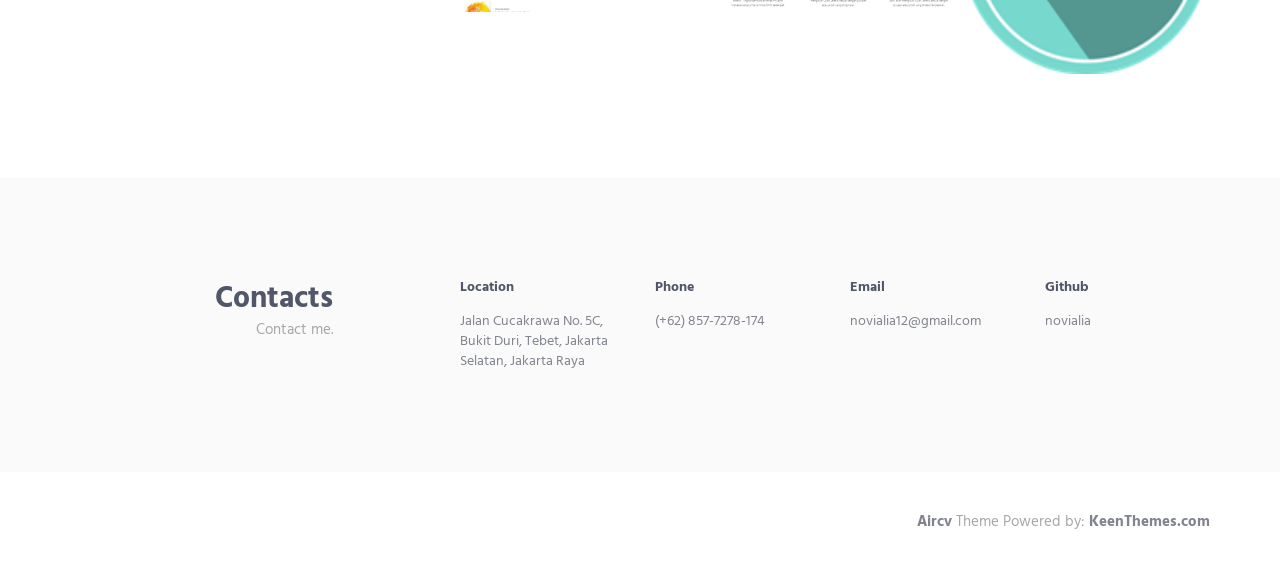
==== commit 28dbb713: "update page" ====
--- a/index.html
+++ b/index.html
@@ -109,36 +109,35 @@
                     </div>
                     <div class="col-sm-8 col-sm-offset-1">
                         <div class="margin-b-60">
-                            <p>An undergraduate student at Faculty of Computer Science, Universitas Indonesia who has interests such as User Interface (UI), User Experience (UX), and Web Based Development. Experienced in building some web applications for educational purpose. A learner who is able to work in the team, creative, self-motivated, and ambitious. Currently seeking internship opportunity as UI/UX Designer, Back End Developer, or Front End Developer. 
-</p>
+                            <p> A Computer Science student who has an interest in photography and creating ideas. Experienced in building some web applications for educational purpose. A learner who is able to work in the team, creative, self-motivated, and ambitious. </p>
                         </div>
 
                         <!-- Progress Box -->
                         <div class="progress-box">
-                            <h5>Java <span class="color-heading pull-right">87%</span></h5>
-                            <div class="progress">
+                            <h5>UI/UX <span class="color-heading pull-right"></span></h5>
+<!--                             <div class="progress">
                                 <div class="progress-bar bg-color-base" role="progressbar" data-width="87"></div>
-                            </div>
+                            </div> -->
                         </div>
                         <div class="progress-box">
-                            <h5>HTML/CSS <span class="color-heading pull-right">92%</span></h5>
-                            <div class="progress">
+                            <h5>Photography <span class="color-heading pull-right"></span></h5>
+<!--                             <div class="progress">
                                 <div class="progress-bar bg-color-base" role="progressbar" data-width="92"></div>
-                            </div>
+                            </div> -->
                         </div>
                         <div class="progress-box">
-                            <h5>PHP/CI <span class="color-heading pull-right">60%</span></h5>
-                            <div class="progress">
+                            <h5>Content Writing <span class="color-heading pull-right"></span></h5>
+<!--                             <div class="progress">
                                 <div class="progress-bar bg-color-base" role="progressbar" data-width="60"></div>
-                            </div>
+                            </div> -->
                         </div>
                         <div class="progress-box">
-                            <h5>Adobe Photoshop <span class="color-heading pull-right">80%</span></h5>
-                            <div class="progress">
+                            <h5>Graphic Designer <span class="color-heading pull-right"></span></h5>
+<!--                             <div class="progress">
                                 <div class="progress-bar bg-color-base" role="progressbar" data-width="80"></div>
-                            </div>
-                        </div>
-                        <div class="progress-box">
+                            </div> -->
+                        </div>
+                        <!-- <div class="progress-box">
                             <h5>JavaSript <span class="color-heading pull-right">65%</span></h5>
                             <div class="progress">
                                 <div class="progress-bar bg-color-base" role="progressbar" data-width="65"></div>
@@ -149,7 +148,7 @@
                             <div class="progress">
                                 <div class="progress-bar bg-color-base" role="progressbar" data-width="54"></div>
                             </div>
-                        </div>
+                        </div> -->
                         <!-- End Progress Box -->
                     </div>
                 </div>
@@ -168,7 +167,7 @@
                     <div class="col-sm-3 sm-margin-b-30">
                         <div class="text-right sm-text-left">
                             <h2 class="margin-b-0">Portfolio</h2>
-                            <p>My projects so far.</p>
+                            <p>My projects and creations so far.</p>
                         </div>
                     </div>
                     <div class="col-sm-8 col-sm-offset-1">
@@ -317,8 +316,9 @@
                                             <div class="row">
                                                 <div class="col-sm-12 sm-margin-b-20">
                                                     <!-- <div class="margin-t-10 sm-margin-t-0"> -->
-                                                        <p>A click-able prototype (mock-up) of KUMA LINE Chatbot which is a NLP based chatbot for finding recommendations of perfect meeting schedule based on users daily schedules by performing an algorithm. This prototype is made for a course porject, which is Software Project, using Marvelapp.com. I contributed as UI/UX Designer.</p>
-                                                        <p>Date: Sep - Dec 2017</p>
+                                                        <p>KUMA is a chatbot that uses LINE as its platform. It also uses LINE Messaging API which has been provided by LINE to pass data between the bot application and LINE. LINE Chatbot KUMA’s purpose is to provide a service for finding recommendations of perfect meeting schedule based on users daily schedules by performing an NLP based algorithm. This product is made for a course porject, which is Software Engineering, using Python, Dialogflow, LINE Bot SDK, and LINE Bot Designer as aplatform to create the mock up. In this project, I contributed as Back-End Programmer and UI/UX Designer.
+.</p>
+                                                        <p>Date: Feb - May 2018</p>
                                                         <ul class="list-inline work-popup-tag">
                                                             <li class="work-popup-tag-item"><a class="work-popup-tag-link" href="https://marvelapp.com/4g930ej">Prototype</a></li>
                                                             <li class="work-popup-tag-item"><a class="work-popup-tag-link" href="https://gitlab.com/PPL2018csui/Kelas-A/Kel-6/">Gitlab</a></li>
@@ -352,7 +352,7 @@
                         <div class="col-sm-3 sm-margin-b-30">
                             <div class="text-right sm-text-left">
                                 <h2 class="margin-b-0">Contacts</h2>
-                                <p>Hire me.</p>
+                                <p>Contact me.</p>
                             </div>
                         </div>
                         <div class="col-sm-8 col-sm-offset-1">
@@ -392,7 +392,7 @@
 <!--                         <img class="footer-logo" src="img/logo-dark.png" alt="Aircv Logo"> -->
                     </div>
                     <div class="col-xs-6 text-right sm-text-left">
-                        <p class="margin-b-0"><a class="fweight-700"">Aircv</a> Theme Powered by: <a class="fweight-700" href="http://www.keenthemes.com/">KeenThemes.com</a></p>
+                        <p class="margin-b-0"><a class="fweight-700">Aircv</a> Theme Powered by: <a class="fweight-700" href="http://www.keenthemes.com/">KeenThemes.com</a></p>
                     </div>
                 </div>
                 <!--// end row -->
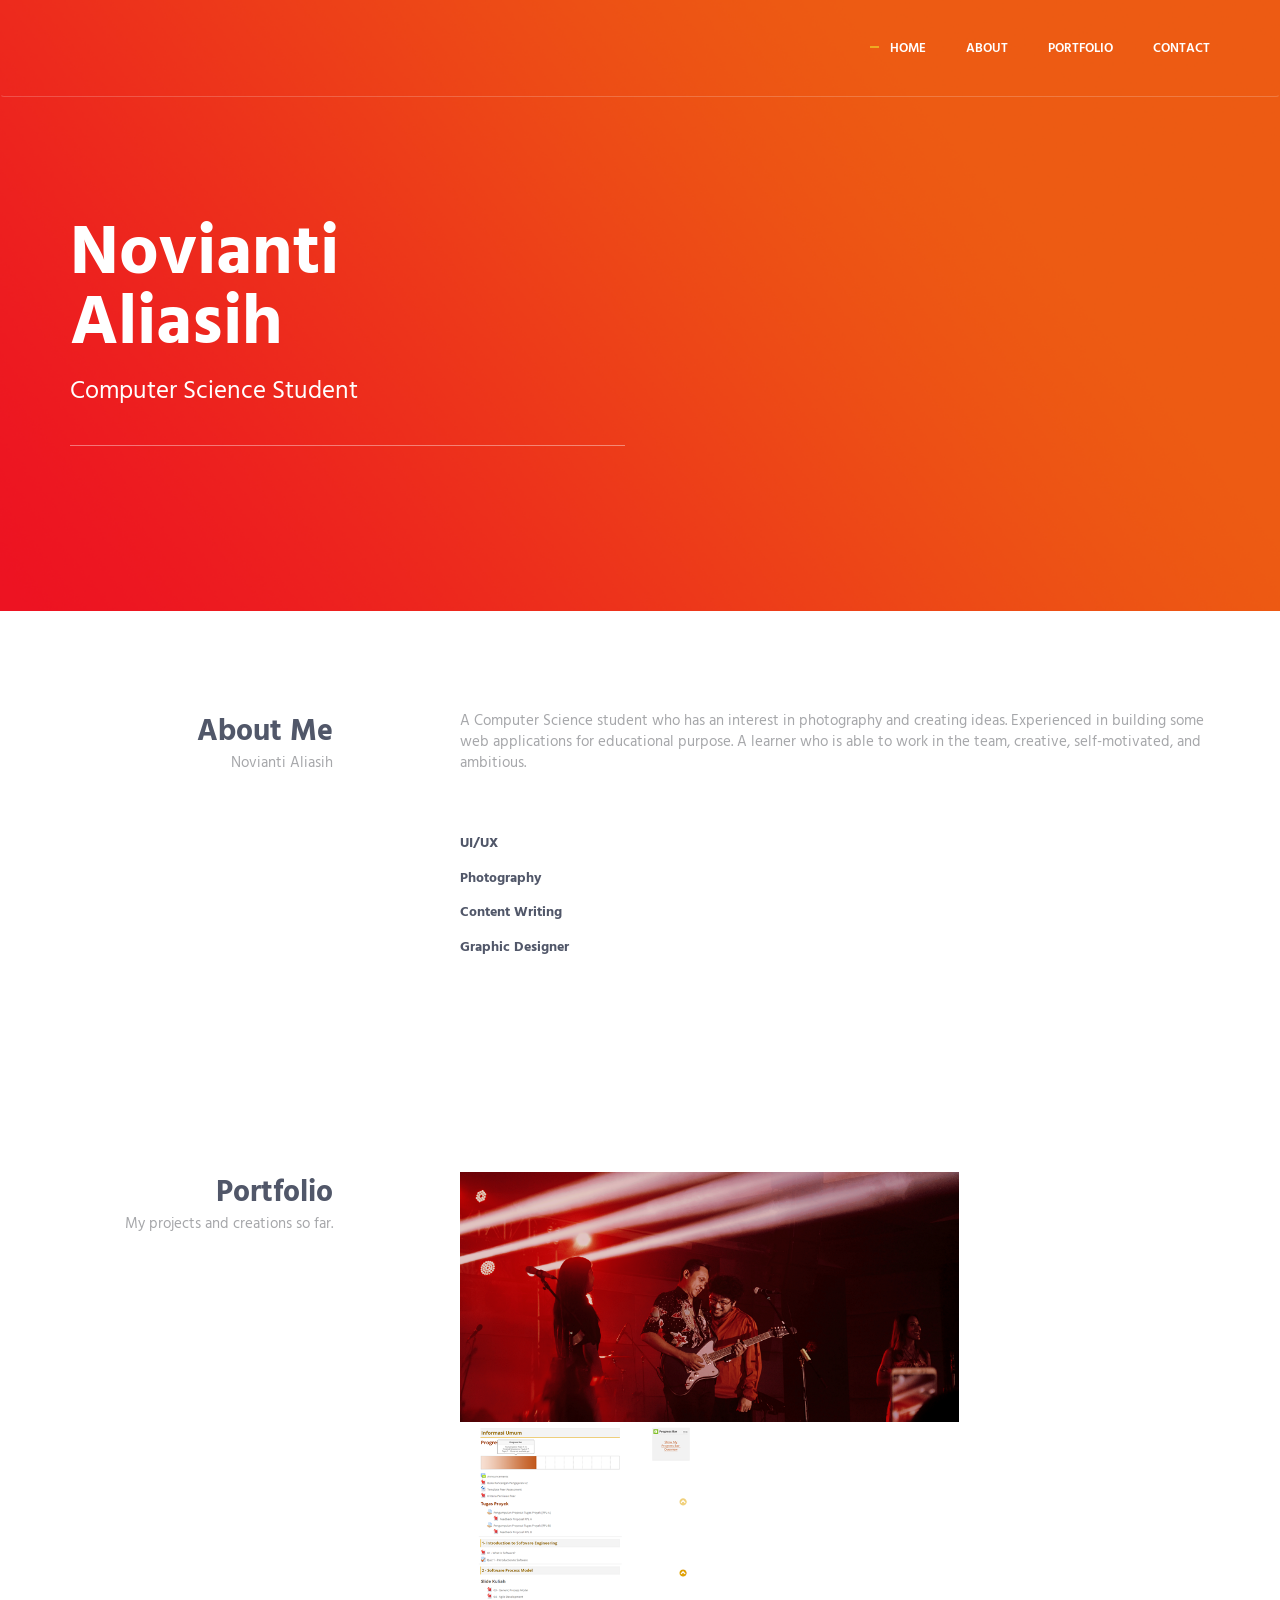
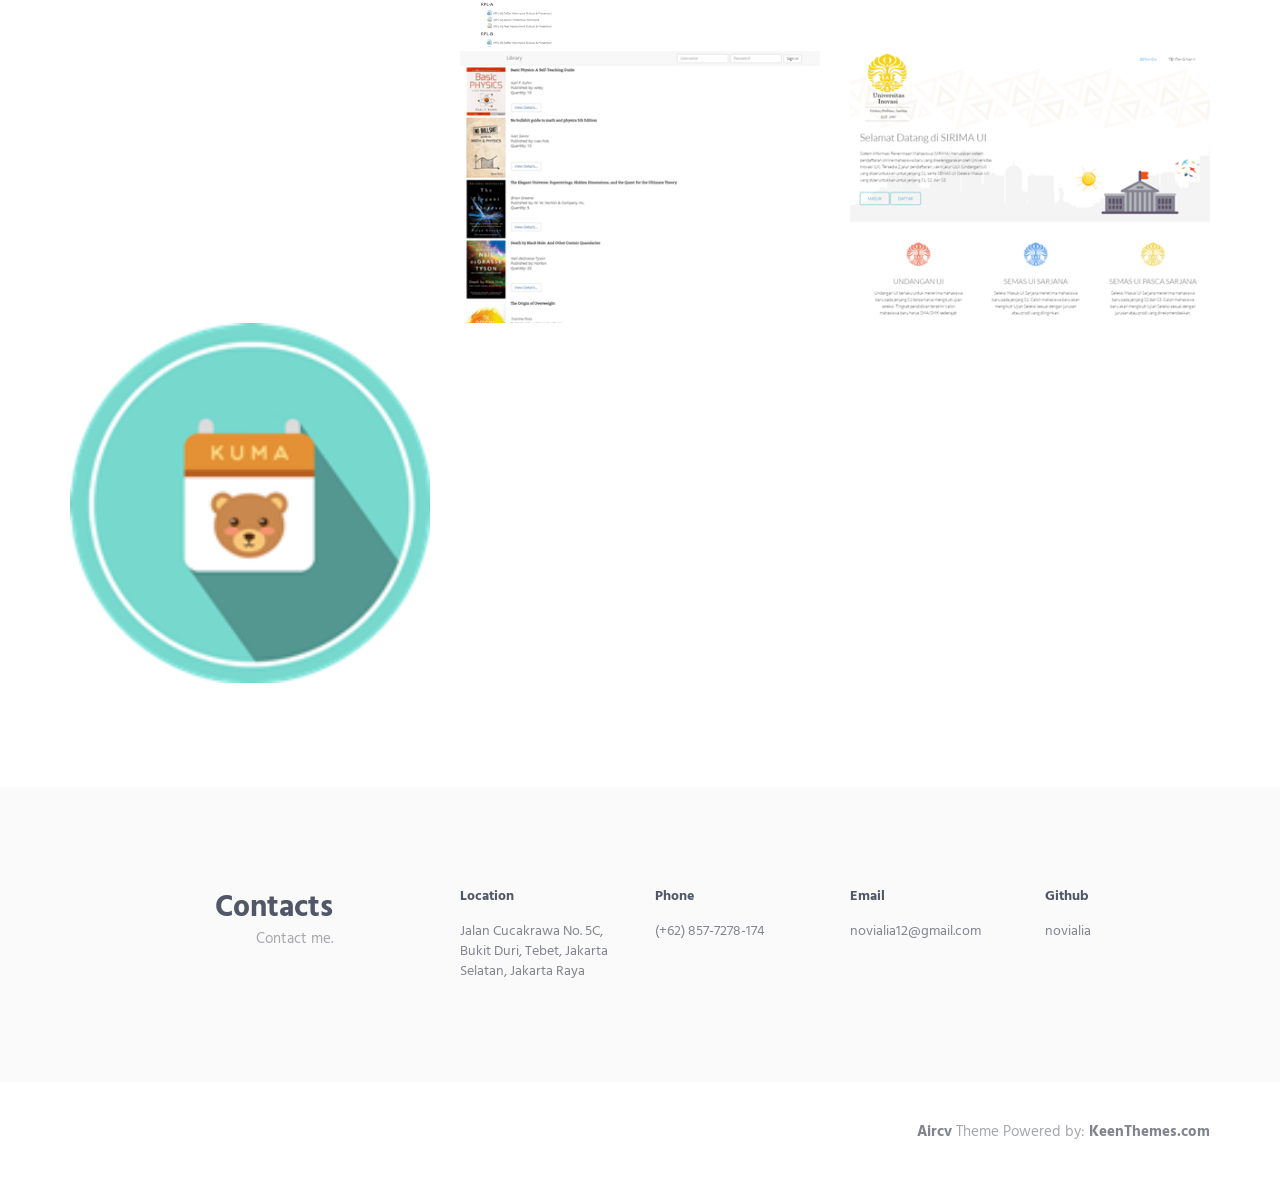
==== commit c5f4142b: "update portfolio" ====
--- a/index.html
+++ b/index.html
@@ -178,8 +178,31 @@
                                 <!-- Work -->
                                 <div class="work work-popup-trigger">
                                     <div class="work-overlay">
-                                        <img class="full-width img-responsive" src="img/800x400/dormate.png" alt="Portfolio Image">
-                                    </div>
+                                        <img class="full-width img-responsive" src="img/800x400/psdkuntoiga1.png" alt="Portfolio Image">
+                                    </div>
+                                    <div class="work-popup-overlay">
+                                        <div class="work-popup-content">
+                                            <a href="javascript:void(0);" class="work-popup-close">Hide</a>
+                                            <div class="margin-b-30">
+                                                <h3 class="margin-b-5">Music Photography</h3>
+                                                <span>Photos.</span>
+                                            </div>
+                                            <div class="row">
+                                                <div class="col-sm-12 sm-margin-b-20">
+                                                    <!-- <div class="margin-t-10 sm-margin-t-0"> -->
+                                                        <p>Mostly capturing music performance. All of the captured moments can be accessed on Instagram @idiosyncratyc</p>
+                                                        <!-- <p>Date: Sep - Nov 2017 </p> -->
+                                                        <ul class="list-inline work-popup-tag">
+                                                            <li class="work-popup-tag-item"><a class="work-popup-tag-link" href="https://www.instagram.com/idiosyncratyc/">Instagram</a></li>
+                                                        </ul>
+                                                    <!-- </div> -->
+                                                </div>
+                                            </div>
+                                        </div>
+                                    </div>
+                                </div>
+                            </div>
+                                <div class="work work-popup-trigger">
                                     <div class="work-popup-overlay">
                                         <div class="work-popup-content">
                                             <a href="javascript:void(0);" class="work-popup-close">Hide</a>
@@ -234,6 +257,7 @@
                                         </div>
                                     </div>
                                 </div>
+                            </div>
                                 <!-- End Work -->
                             </div>
                             <div class="masonry-grid-item col-xs-12 col-sm-6 col-md-4 md-margin-b-4">
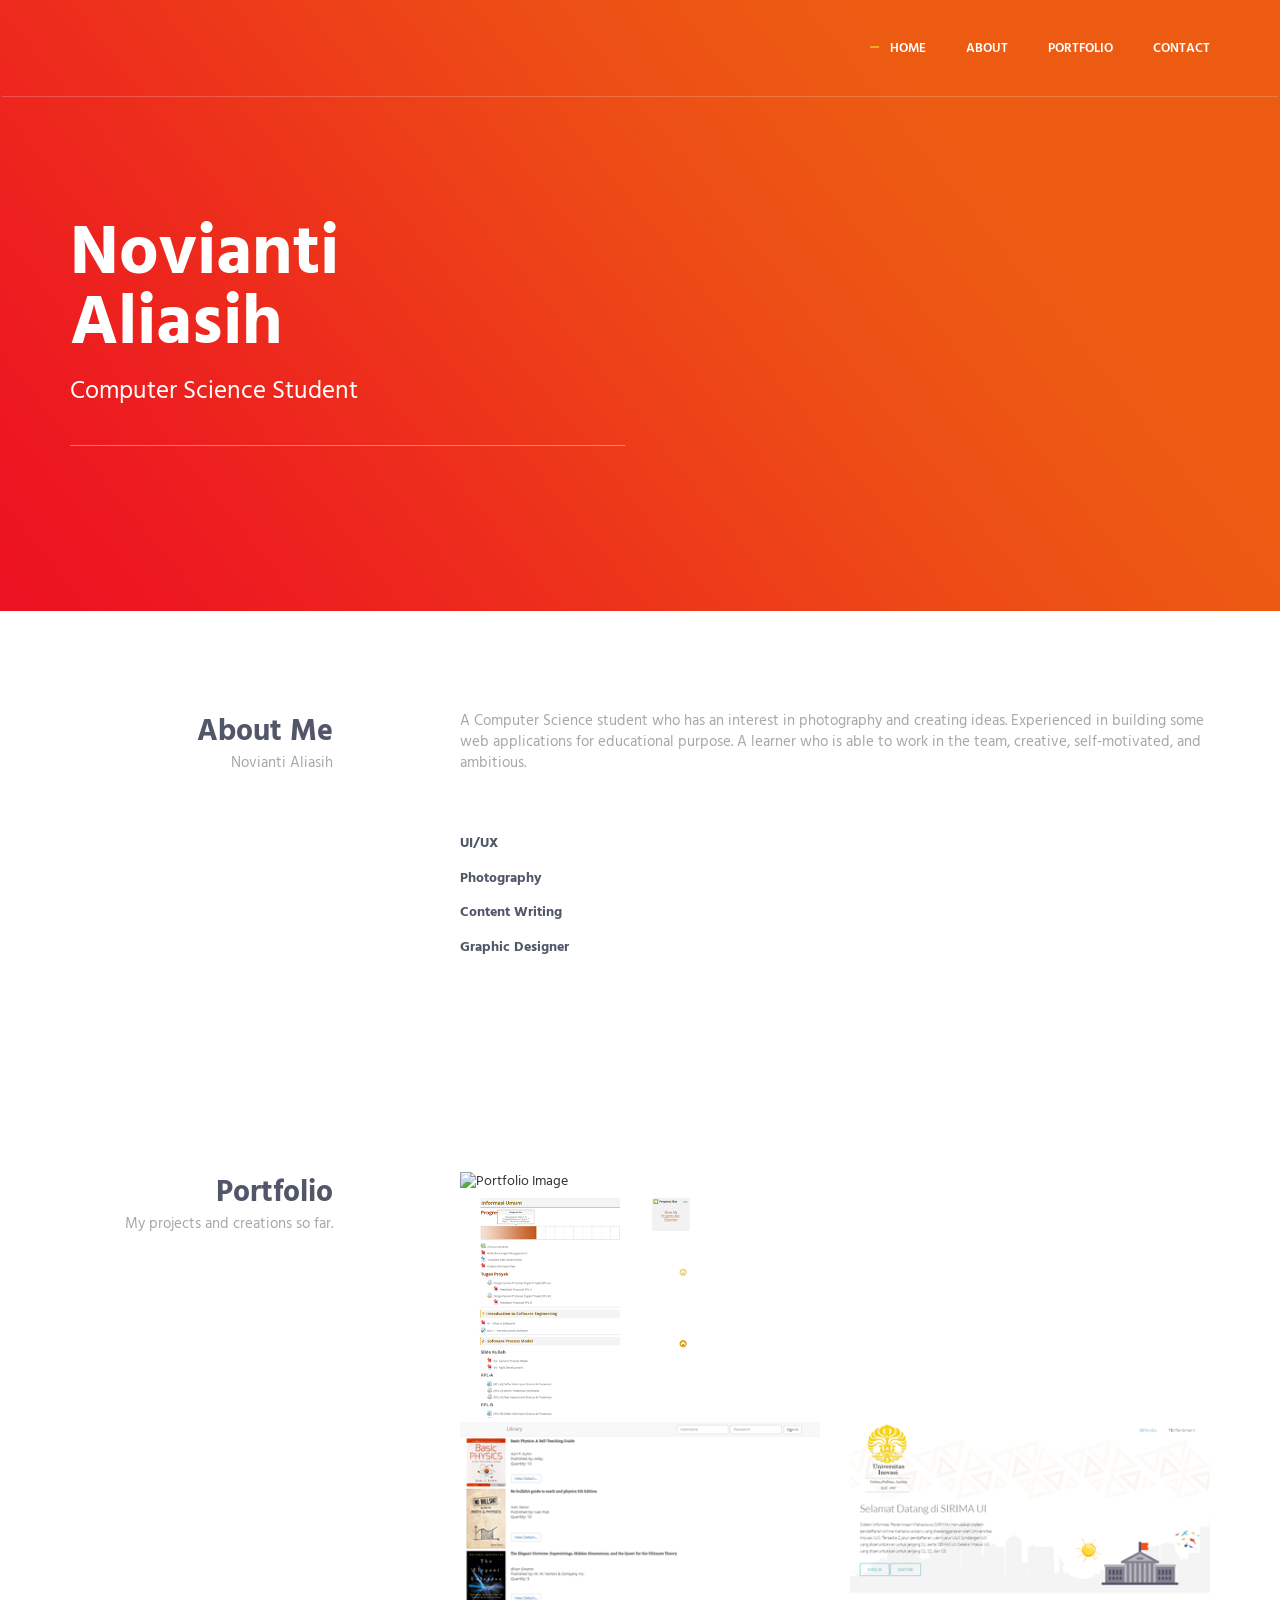
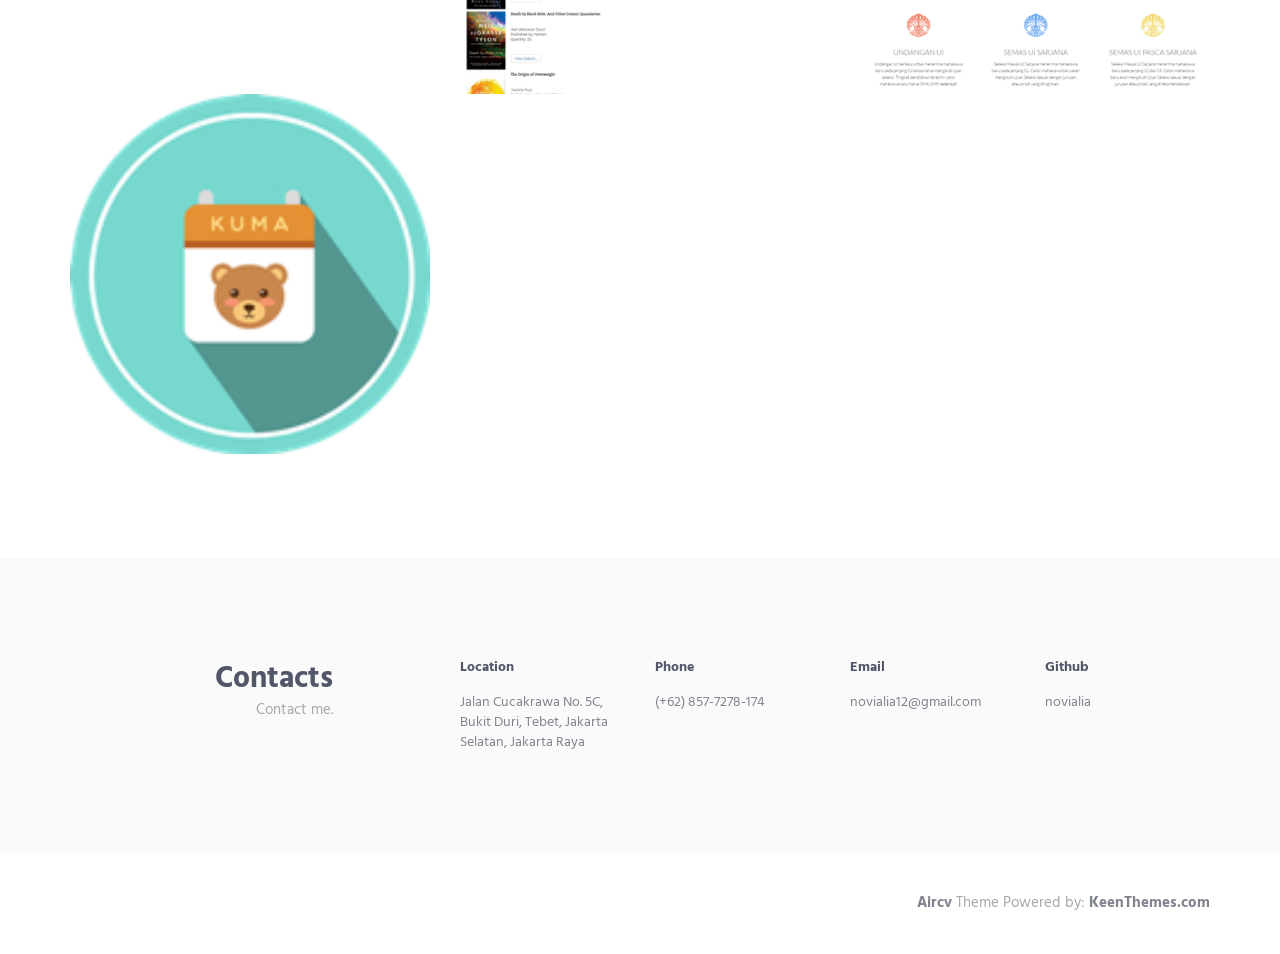
==== commit 800ad108: "update image" ====
--- a/index.html
+++ b/index.html
@@ -178,7 +178,7 @@
                                 <!-- Work -->
                                 <div class="work work-popup-trigger">
                                     <div class="work-overlay">
-                                        <img class="full-width img-responsive" src="img/800x400/psdkuntoiga1.png" alt="Portfolio Image">
+                                        <img class="full-width img-responsive" src="img/800x400/psdkuntoiga1.jpg" alt="Portfolio Image">
                                     </div>
                                     <div class="work-popup-overlay">
                                         <div class="work-popup-content">
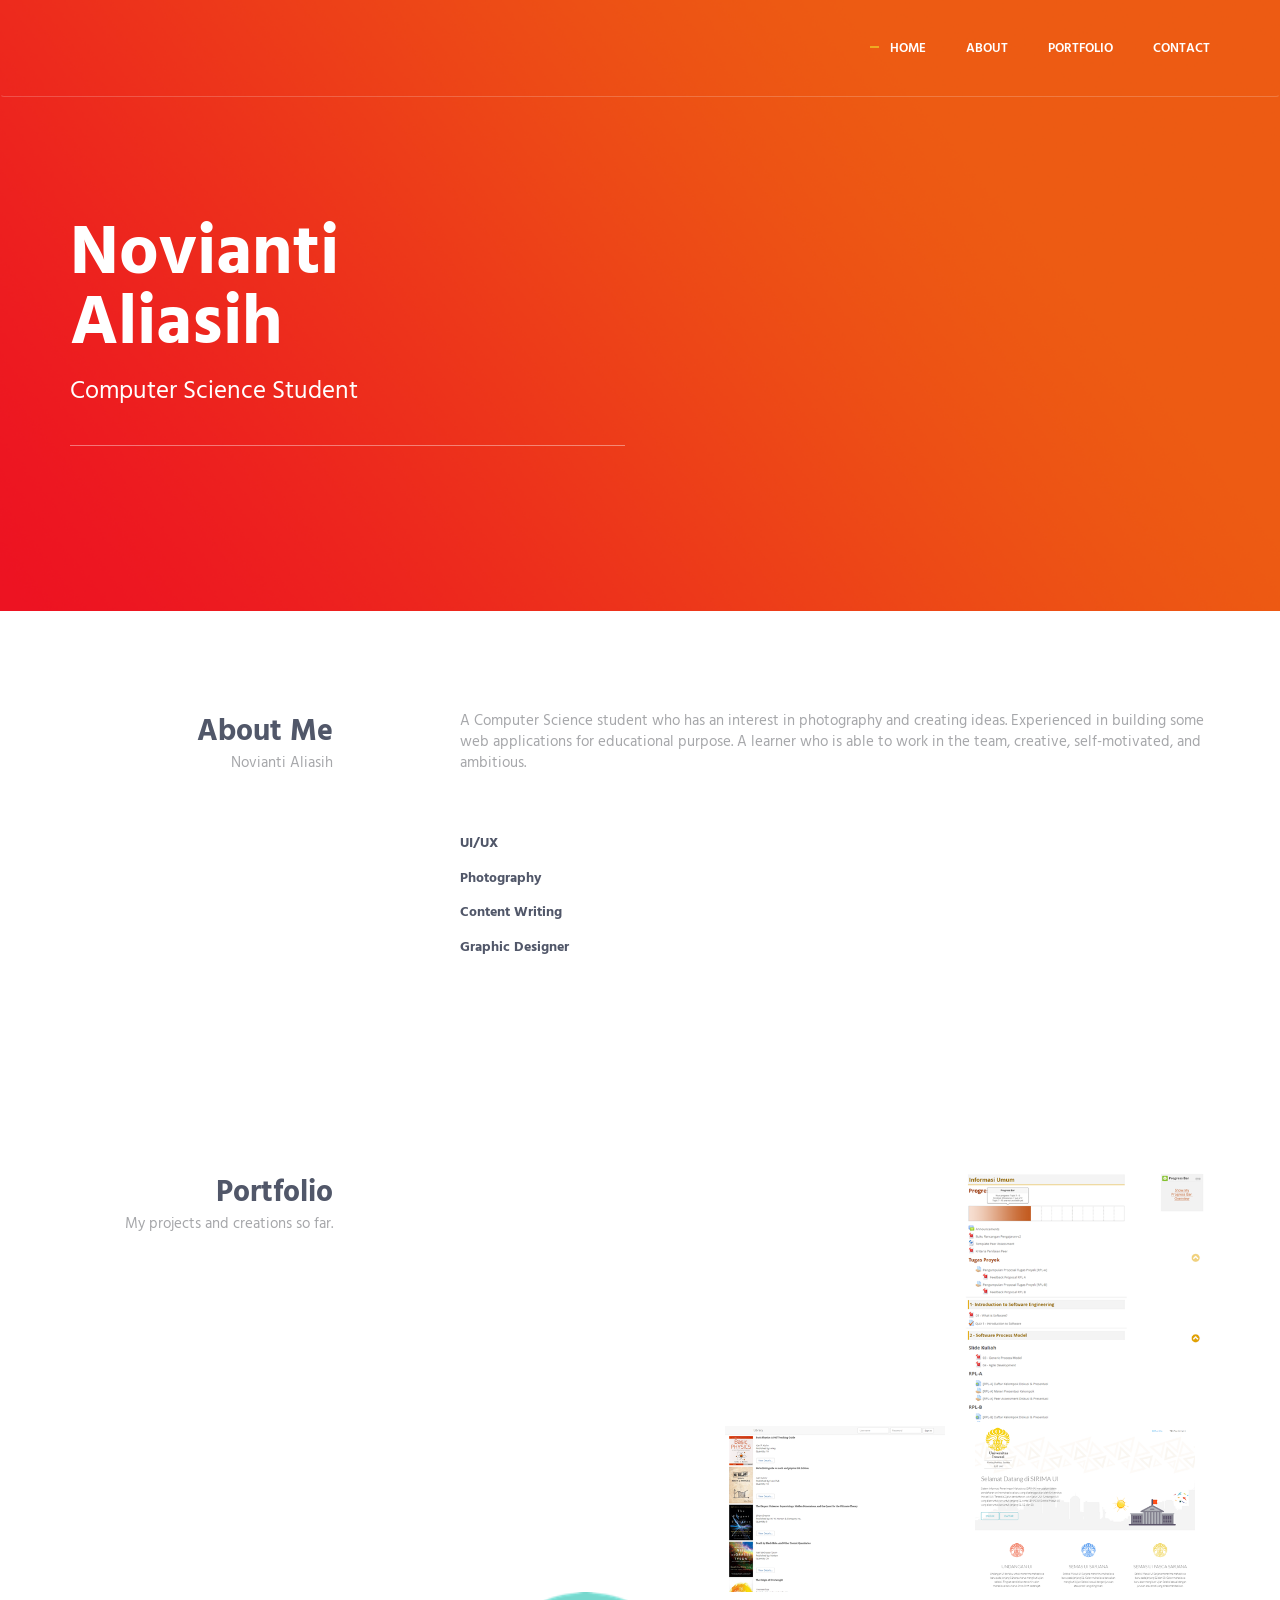
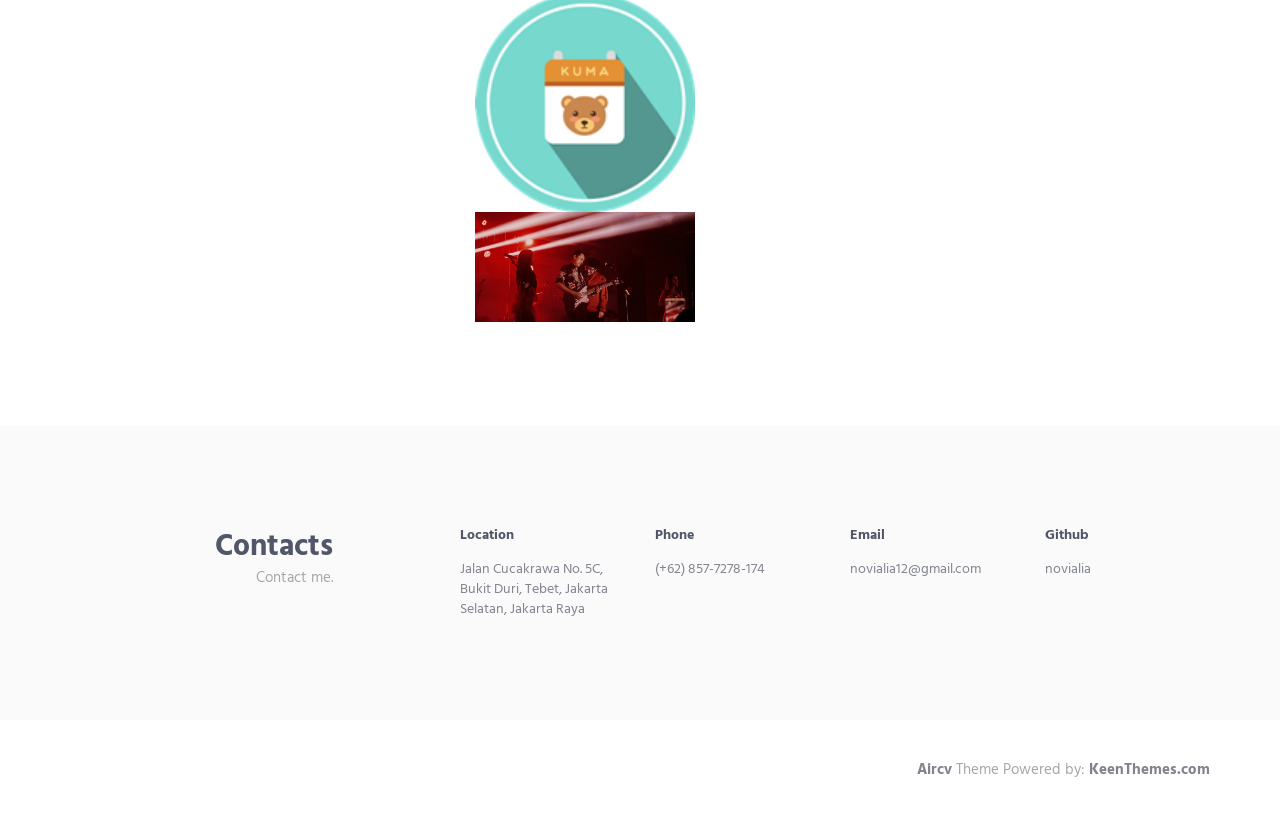
==== commit f319a413: "update image" ====
--- a/index.html
+++ b/index.html
@@ -177,32 +177,6 @@
                             <div class="masonry-grid-item col-xs-12 col-sm-6 col-md-8 margin-b-4">
                                 <!-- Work -->
                                 <div class="work work-popup-trigger">
-                                    <div class="work-overlay">
-                                        <img class="full-width img-responsive" src="img/800x400/psdkuntoiga1.jpg" alt="Portfolio Image">
-                                    </div>
-                                    <div class="work-popup-overlay">
-                                        <div class="work-popup-content">
-                                            <a href="javascript:void(0);" class="work-popup-close">Hide</a>
-                                            <div class="margin-b-30">
-                                                <h3 class="margin-b-5">Music Photography</h3>
-                                                <span>Photos.</span>
-                                            </div>
-                                            <div class="row">
-                                                <div class="col-sm-12 sm-margin-b-20">
-                                                    <!-- <div class="margin-t-10 sm-margin-t-0"> -->
-                                                        <p>Mostly capturing music performance. All of the captured moments can be accessed on Instagram @idiosyncratyc</p>
-                                                        <!-- <p>Date: Sep - Nov 2017 </p> -->
-                                                        <ul class="list-inline work-popup-tag">
-                                                            <li class="work-popup-tag-item"><a class="work-popup-tag-link" href="https://www.instagram.com/idiosyncratyc/">Instagram</a></li>
-                                                        </ul>
-                                                    <!-- </div> -->
-                                                </div>
-                                            </div>
-                                        </div>
-                                    </div>
-                                </div>
-                            </div>
-                                <div class="work work-popup-trigger">
                                     <div class="work-popup-overlay">
                                         <div class="work-popup-content">
                                             <a href="javascript:void(0);" class="work-popup-close">Hide</a>
@@ -358,6 +332,32 @@
                                     </div>
                                 </div>
                                 <!-- End Work -->
+                                <div class="work work-popup-trigger">
+                                    <div class="work-overlay">
+                                        <img class="full-width img-responsive" src="img/800x400/barasuara.png" alt="Portfolio Image">
+                                    </div>
+                                    <div class="work-popup-overlay">
+                                        <div class="work-popup-content">
+                                            <a href="javascript:void(0);" class="work-popup-close">Hide</a>
+                                            <div class="margin-b-30">
+                                                <h3 class="margin-b-5">Music Photography</h3>
+                                                <span>Photos.</span>
+                                            </div>
+                                            <div class="row">
+                                                <div class="col-sm-12 sm-margin-b-20">
+                                                    <!-- <div class="margin-t-10 sm-margin-t-0"> -->
+                                                        <p>Mostly capturing music performance. All of the captured moments can be accessed on Instagram @idiosyncratyc</p>
+                                                        <!-- <p>Date: Sep - Nov 2017 </p> -->
+                                                        <ul class="list-inline work-popup-tag">
+                                                            <li class="work-popup-tag-item"><a class="work-popup-tag-link" href="https://www.instagram.com/idiosyncratyc/">Instagram</a></li>
+                                                        </ul>
+                                                    <!-- </div> -->
+                                                </div>
+                                            </div>
+                                        </div>
+                                    </div>
+                                </div>
+                            </div>
                             </div>
                         </div>
                         <!-- End Masonry Grid -->
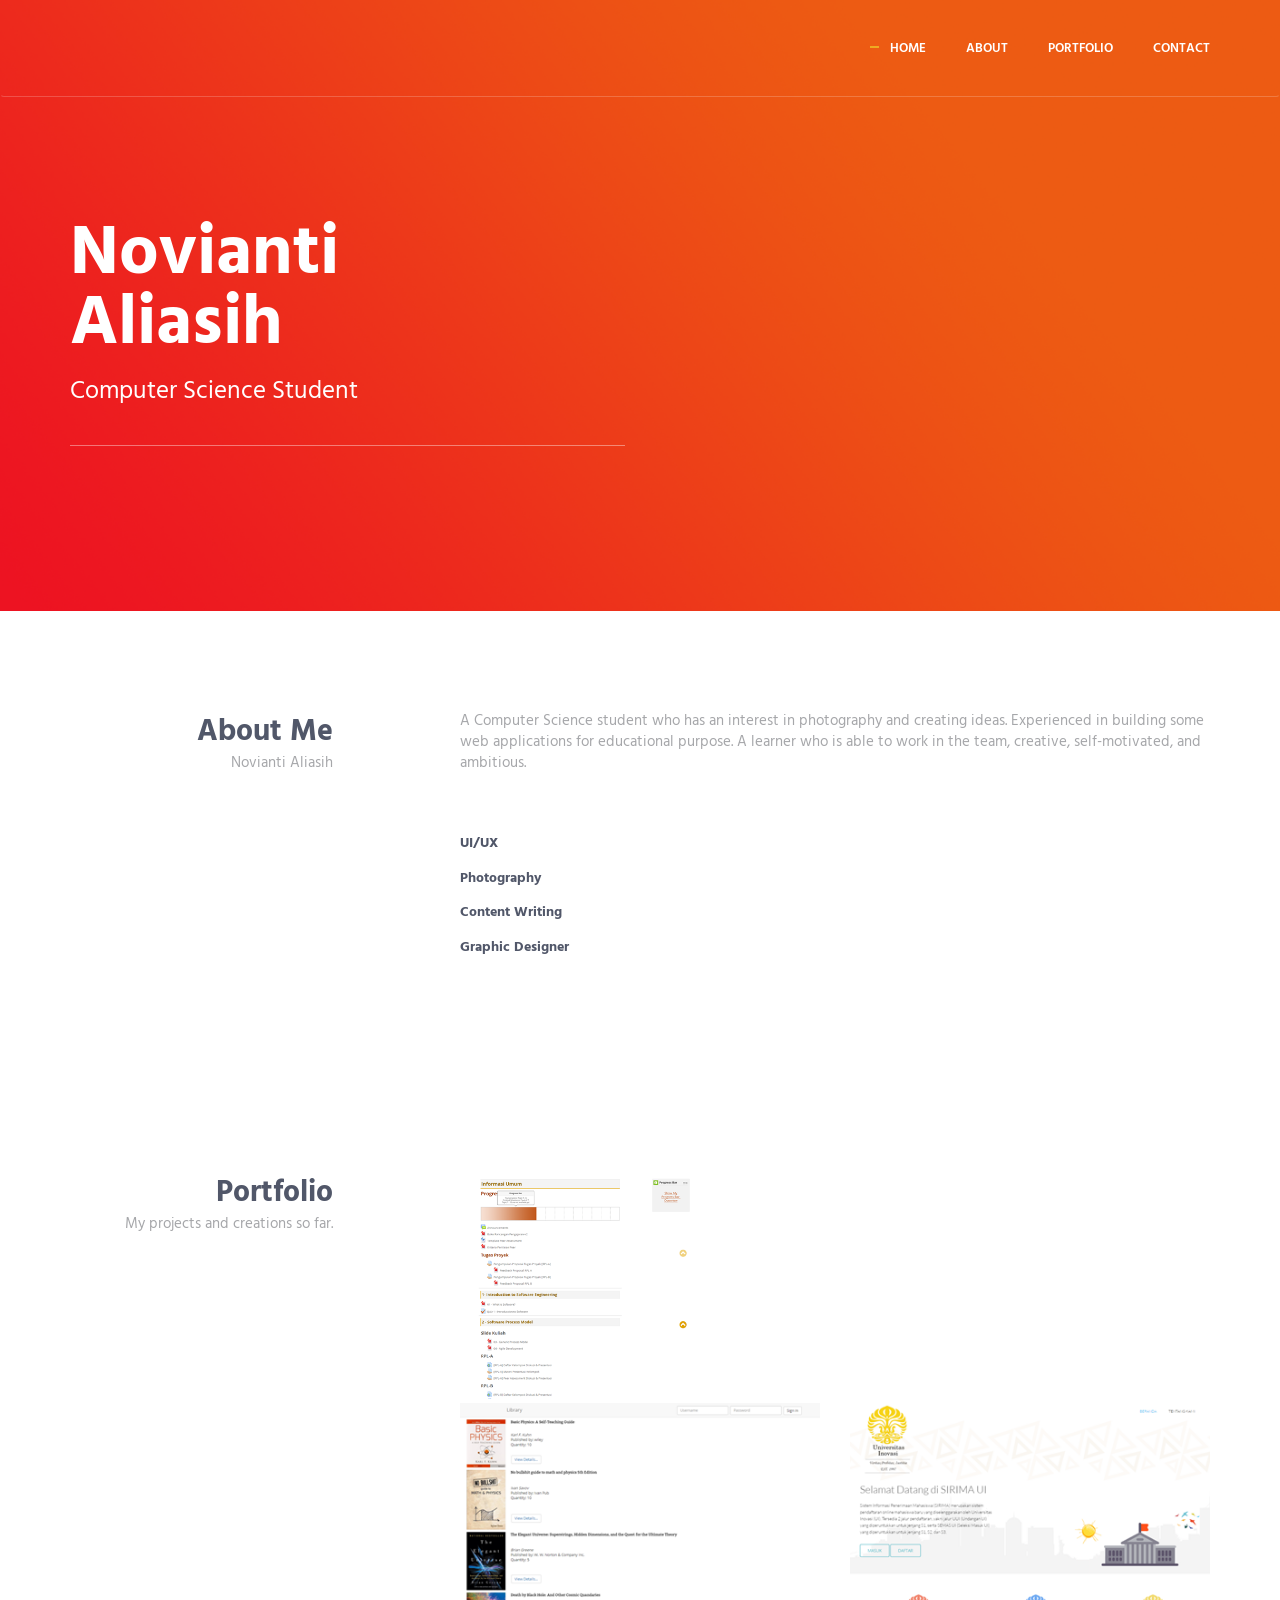
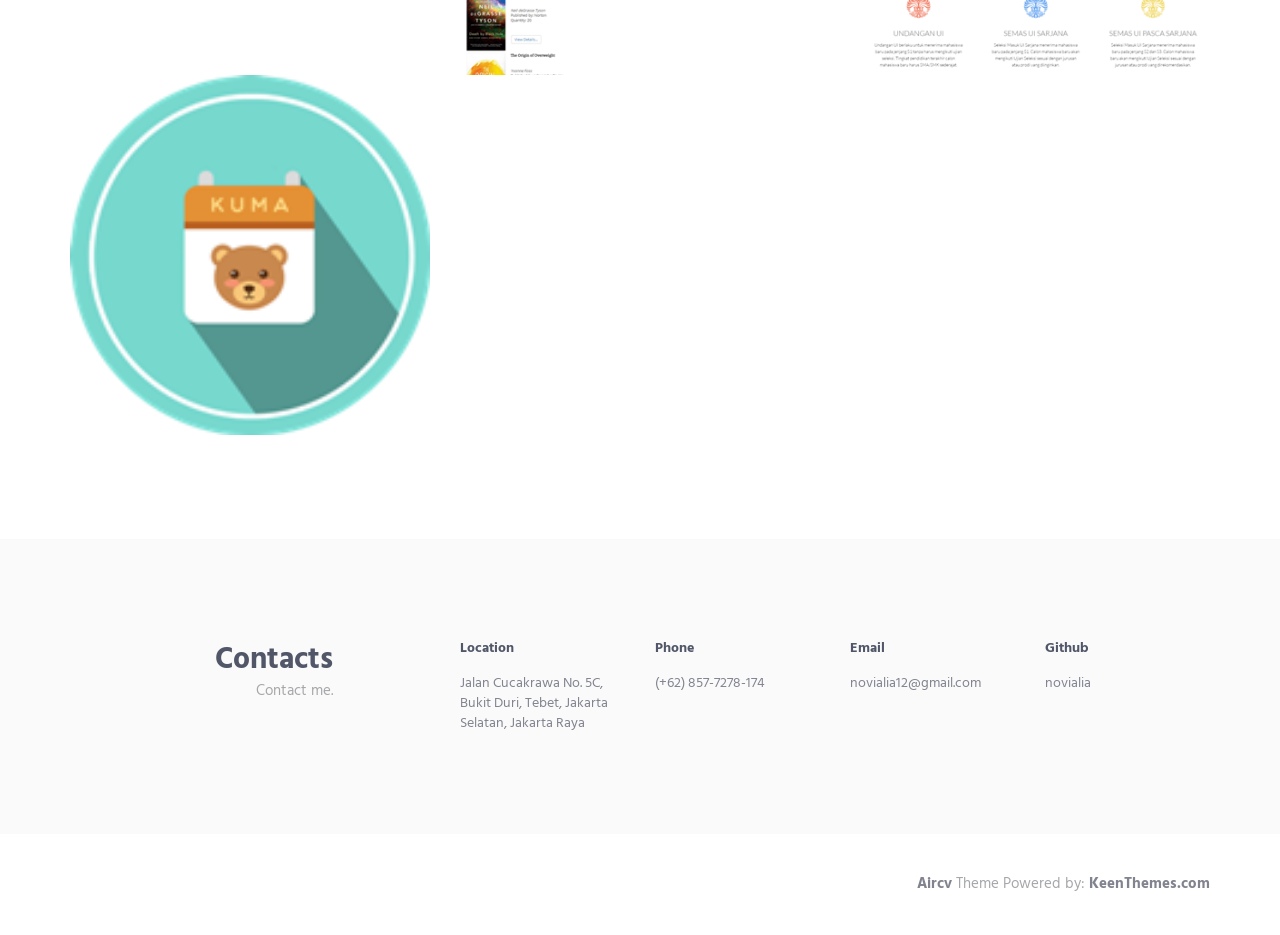
==== commit 1903723d: "update image" ====
--- a/index.html
+++ b/index.html
@@ -176,6 +176,7 @@
                             <div class="masonry-grid-sizer col-xs-6 col-sm-6 col-md-1"></div>
                             <div class="masonry-grid-item col-xs-12 col-sm-6 col-md-8 margin-b-4">
                                 <!-- Work -->
+                            </div>
                                 <div class="work work-popup-trigger">
                                     <div class="work-popup-overlay">
                                         <div class="work-popup-content">
@@ -332,32 +333,6 @@
                                     </div>
                                 </div>
                                 <!-- End Work -->
-                                <div class="work work-popup-trigger">
-                                    <div class="work-overlay">
-                                        <img class="full-width img-responsive" src="img/800x400/barasuara.png" alt="Portfolio Image">
-                                    </div>
-                                    <div class="work-popup-overlay">
-                                        <div class="work-popup-content">
-                                            <a href="javascript:void(0);" class="work-popup-close">Hide</a>
-                                            <div class="margin-b-30">
-                                                <h3 class="margin-b-5">Music Photography</h3>
-                                                <span>Photos.</span>
-                                            </div>
-                                            <div class="row">
-                                                <div class="col-sm-12 sm-margin-b-20">
-                                                    <!-- <div class="margin-t-10 sm-margin-t-0"> -->
-                                                        <p>Mostly capturing music performance. All of the captured moments can be accessed on Instagram @idiosyncratyc</p>
-                                                        <!-- <p>Date: Sep - Nov 2017 </p> -->
-                                                        <ul class="list-inline work-popup-tag">
-                                                            <li class="work-popup-tag-item"><a class="work-popup-tag-link" href="https://www.instagram.com/idiosyncratyc/">Instagram</a></li>
-                                                        </ul>
-                                                    <!-- </div> -->
-                                                </div>
-                                            </div>
-                                        </div>
-                                    </div>
-                                </div>
-                            </div>
                             </div>
                         </div>
                         <!-- End Masonry Grid -->
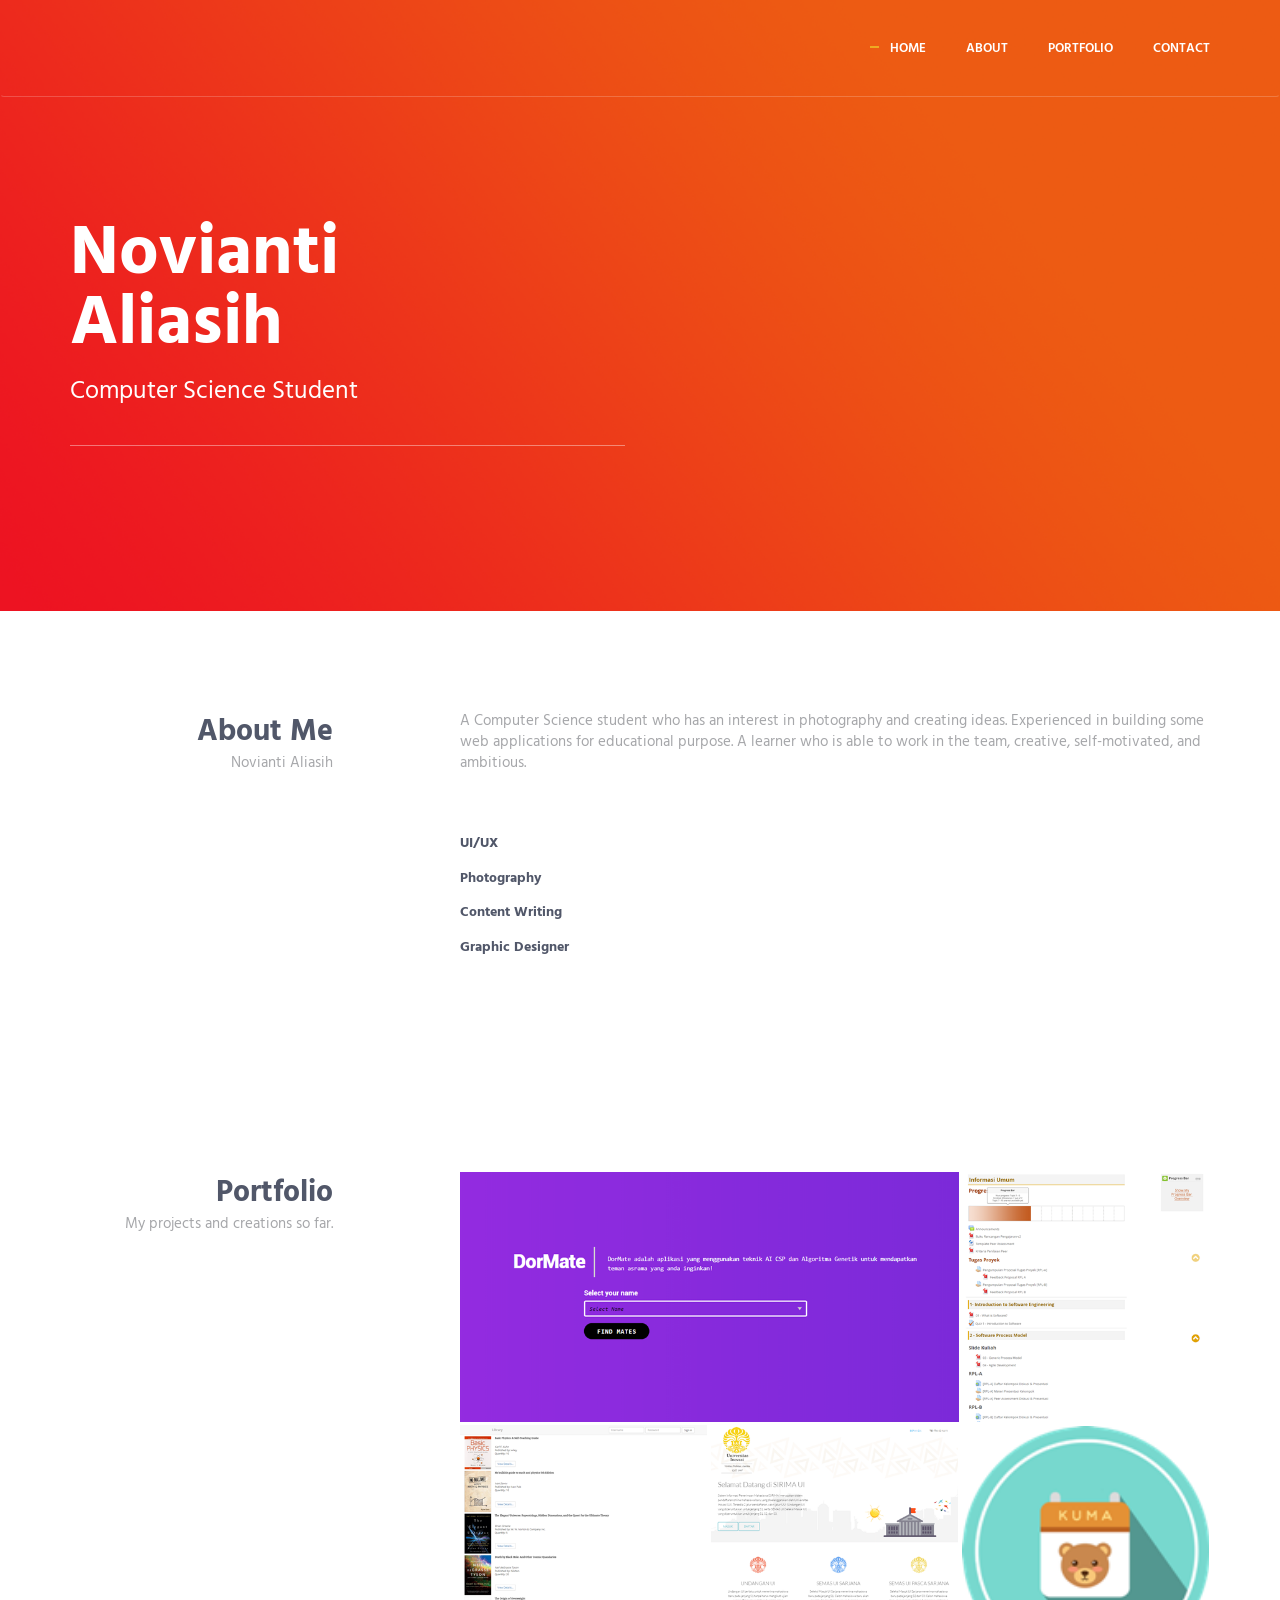
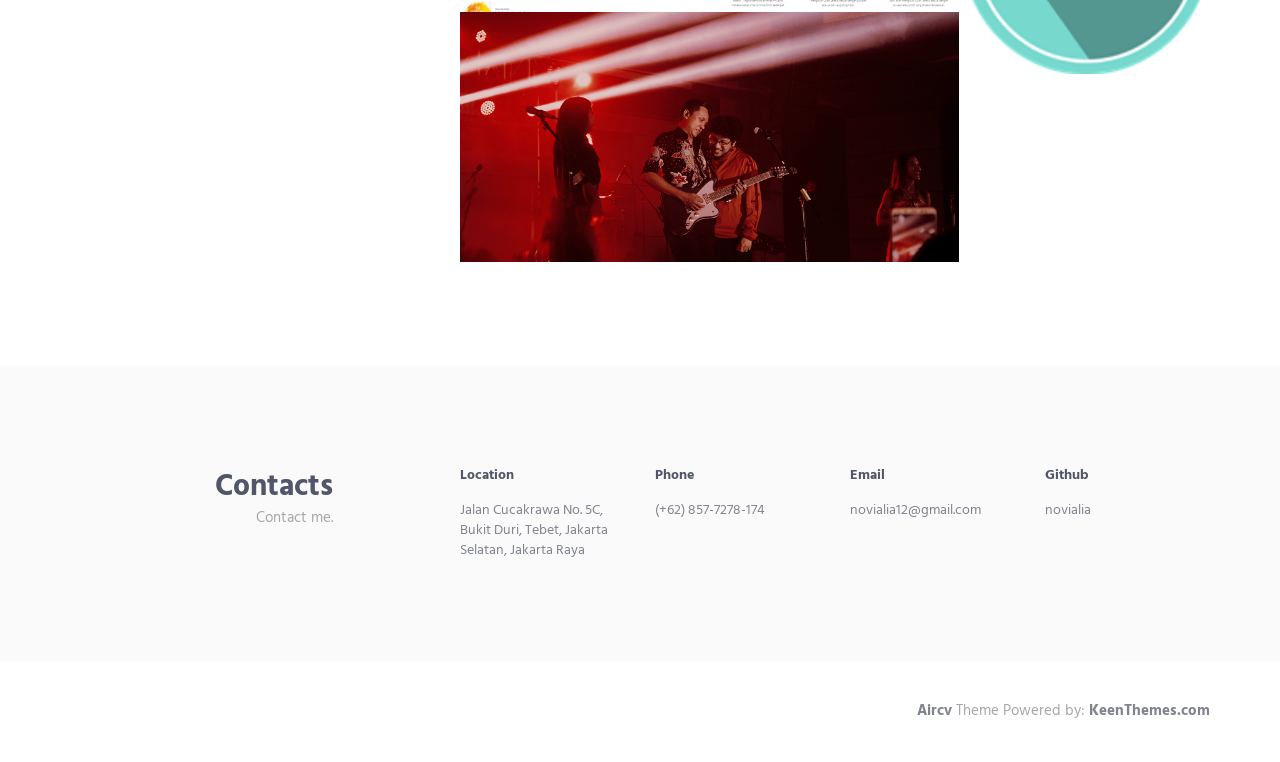
==== commit 53d0190c: "update index" ====
--- a/index.html
+++ b/index.html
@@ -176,8 +176,10 @@
                             <div class="masonry-grid-sizer col-xs-6 col-sm-6 col-md-1"></div>
                             <div class="masonry-grid-item col-xs-12 col-sm-6 col-md-8 margin-b-4">
                                 <!-- Work -->
-                            </div>
-                                <div class="work work-popup-trigger">
+                                <div class="work work-popup-trigger">
+                                    <div class="work-overlay">
+                                        <img class="full-width img-responsive" src="img/800x400/dormate.png" alt="Portfolio Image">
+                                    </div>
                                     <div class="work-popup-overlay">
                                         <div class="work-popup-content">
                                             <a href="javascript:void(0);" class="work-popup-close">Hide</a>
@@ -232,7 +234,6 @@
                                         </div>
                                     </div>
                                 </div>
-                            </div>
                                 <!-- End Work -->
                             </div>
                             <div class="masonry-grid-item col-xs-12 col-sm-6 col-md-4 md-margin-b-4">
@@ -327,6 +328,35 @@
                                                 <div class="col-sm-4">
                                                     <div class="margin-t-10 sm-margin-t-0">
                                                     </div>
+                                                </div>
+                                            </div>
+                                        </div>
+                                    </div>
+                                </div>
+                                <!-- End Work -->
+                            </div>
+                            <div class="masonry-grid-item col-xs-12 col-sm-6 col-md-8 margin-b-4">
+                                <!-- Work -->
+                                <div class="work work-popup-trigger">
+                                    <div class="work-overlay">
+                                        <img class="full-width img-responsive" src="img/800x400/barasuara.png" alt="Portfolio Image">
+                                    </div>
+                                    <div class="work-popup-overlay">
+                                        <div class="work-popup-content">
+                                            <a href="javascript:void(0);" class="work-popup-close">Hide</a>
+                                            <div class="margin-b-30">
+                                                <h3 class="margin-b-5">Music Photography</h3>
+                                                <span>Photos.</span>
+                                            </div>
+                                            <div class="row">
+                                                <div class="col-sm-12 sm-margin-b-20">
+                                                    <!-- <div class="margin-t-10 sm-margin-t-0"> -->
+                                                        <p>Mostly capturing music performance. All of the captured moments can be accessed on Instagram @idiosyncratyc</p>
+                                                        <!-- <p>Date: Sep - Nov 2017 </p> -->
+                                                        <ul class="list-inline work-popup-tag">
+                                                            <li class="work-popup-tag-item"><a class="work-popup-tag-link" href="https://www.instagram.com/idiosyncratyc/">Instagram</a></li>
+                                                        </ul>
+                                                    <!-- </div> -->
                                                 </div>
                                             </div>
                                         </div>
